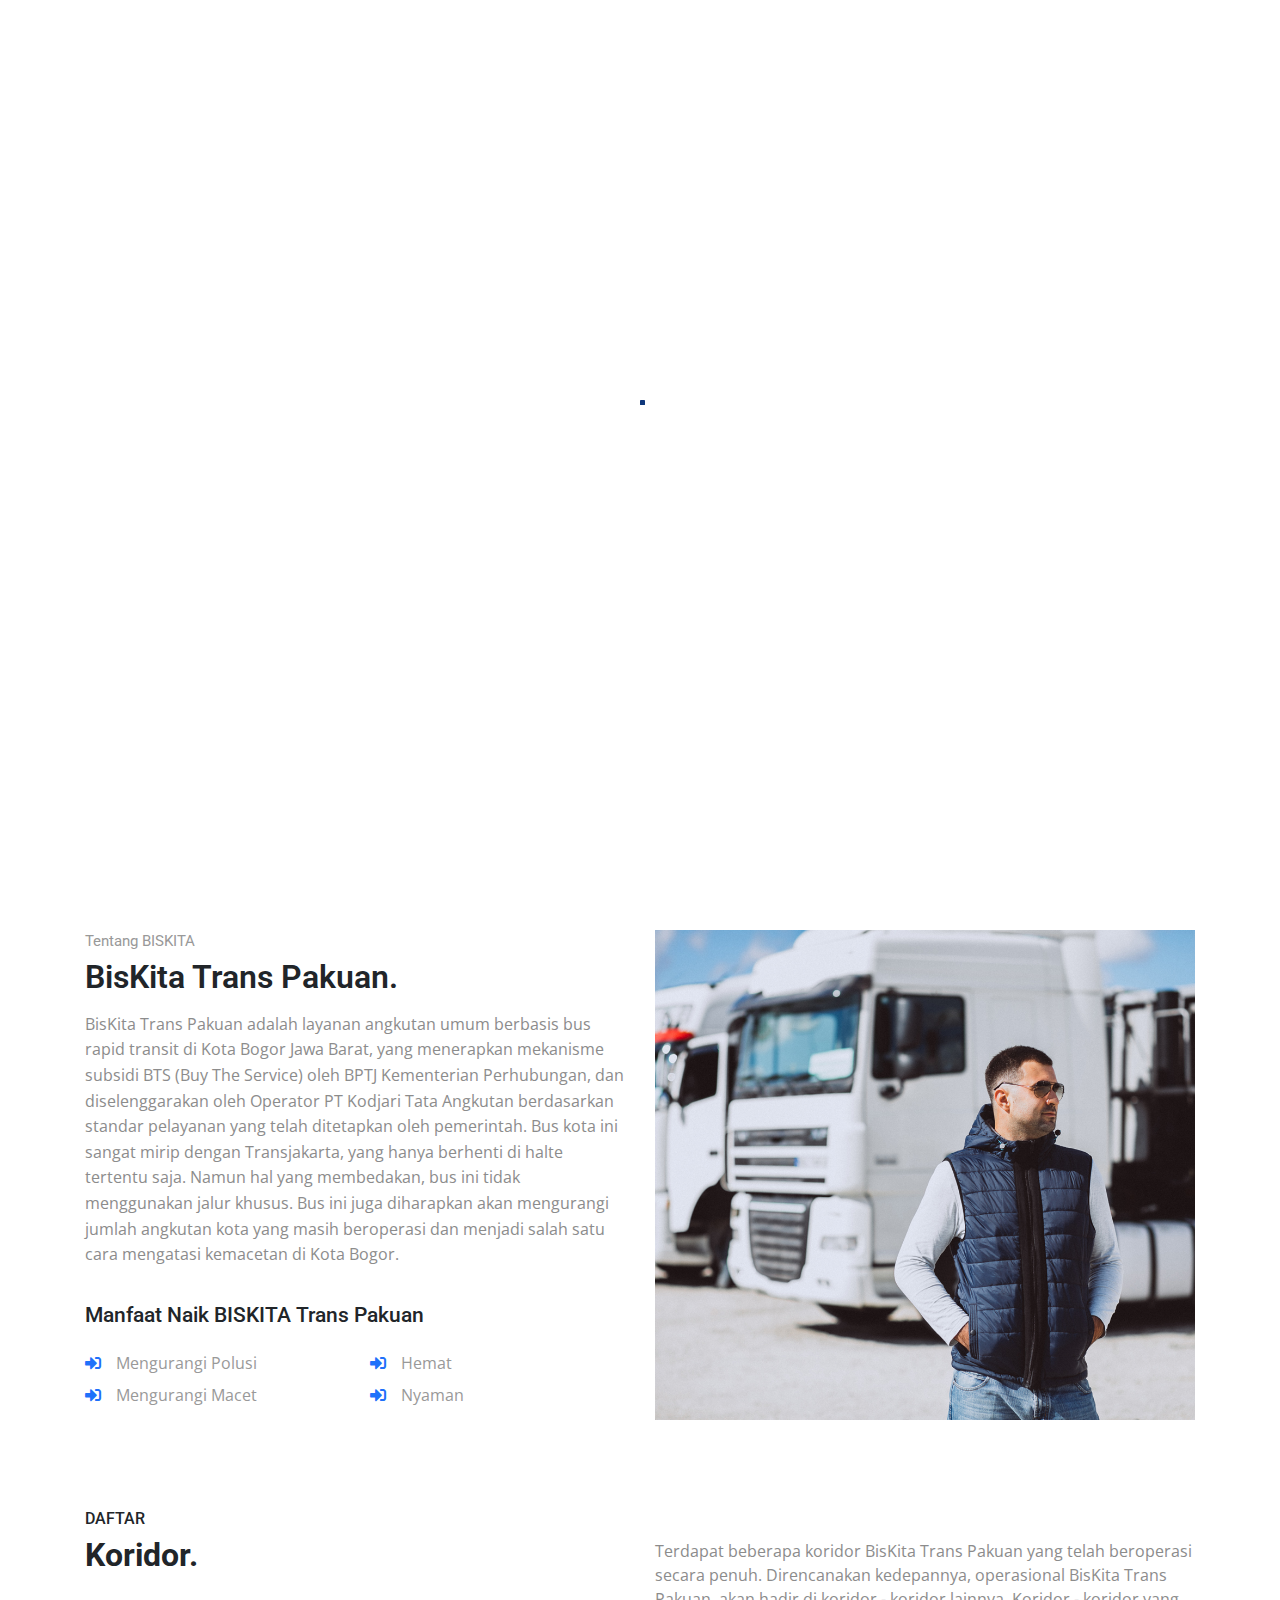
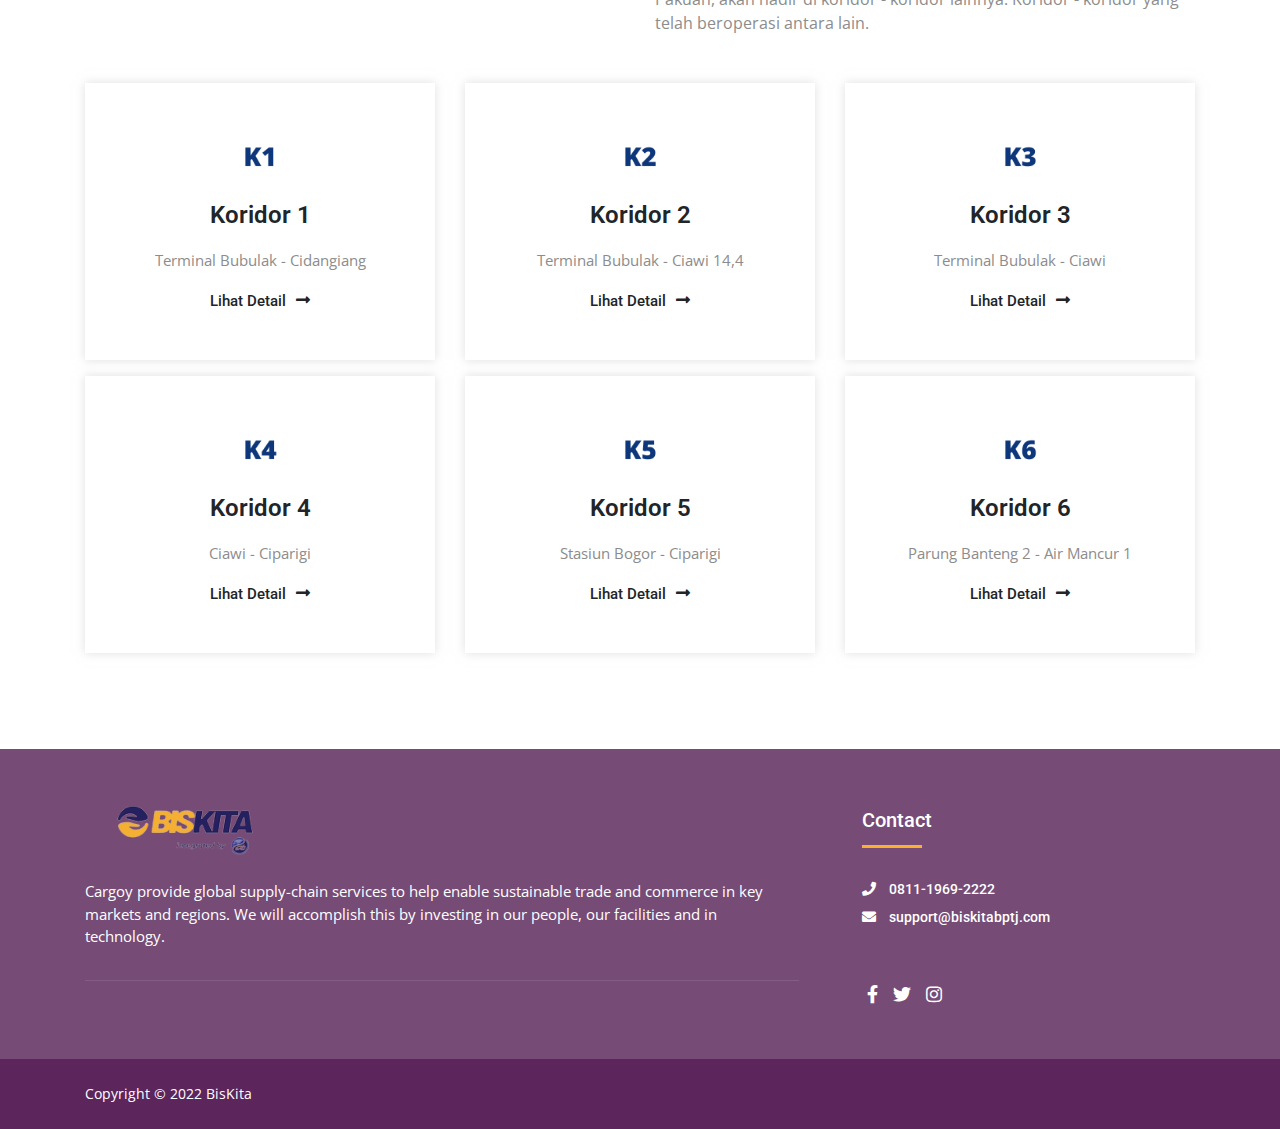
==== index.html @ c53c09b8 "biskita" ====
<!DOCTYPE html>
<html lang="en-US" class="no-js">
	<head>
		<meta charset="UTF-8">
        <meta name="viewport" content="width=device-width, initial-scale=1, maximum-scale=1">
		<meta http-equiv="X-UA-Compatible" content="IE=edge">

        <meta name="description" content="BisKita Trans Pakuan adalah layanan angkutan umum berbasis bus rapid transit di Kota Bogor Jawa Barat, yang menerapkan mekanisme subsidi BTS (Buy The Service) oleh BPTJ Kementerian Perhubungan, dan diselenggarakan oleh Operator PT Kodjari Tata Angkutan berdasarkan standar pelayanan yang telah ditetapkan oleh pemerintah. Bus kota ini sangat mirip dengan Transjakarta, yang hanya berhenti di halte tertentu saja. Namun hal yang membedakan, bus ini tidak menggunakan jalur khusus. Bus ini juga diharapkan akan mengurangi jumlah angkutan kota yang masih beroperasi dan menjadi salah satu cara mengatasi kemacetan di Kota Bogor." />
        <meta name="title" content="BisKita" />
        <meta name="keywords" content="bis, biskita, transpakuan, bus, koridor," />
        <meta name="search engine" content="bis, biskita, transpakuan, bus, koridor," />

        <meta name="author" content="Matthew Alexander Andriyanto" />
        
		<!-- TITLE -->
		<title>BisKita</title>
        
        <!-- FONT AWESOME ICONS LIBRARY -->
        <link rel="stylesheet" href="assets/fonts/css/all.min.css">  
        
        <!--  FAVICON  -->
        <link rel="shortcut icon" href="assets/images/favicon.ico">
        
        <!-- BOOTSTRAP FRAMEWORK STYLES -->
        <link rel="stylesheet" href="assets/css/bootstrap.min.css">
        
        <!-- MAIN CSS STYLE SHEET -->
        <link rel="stylesheet" href="assets/css/custom.css">
        <link rel="stylesheet" href="assets/css/stylesheet.css">
        
        <link rel="stylesheet" href="assets/css/navbar.css">
        <link rel='stylesheet' href='assets/css/slider.css'>
        <link rel="stylesheet" href="assets/css/responsive.css">
        <link rel="stylesheet" href="assets/css/slick.min.css"> 
        <link rel="stylesheet" href="assets/css/owl.carousel.min.css">
        <link rel='stylesheet' href="assets/css/flickity.min.css">
        <link rel="stylesheet" href="assets/css/magnific-popup.min.css">
        <link rel="stylesheet" href="assets/css/magnific.popup.css">

        <!-- MODERNIZR LIBRARY -->
        <script src="assets/js/modernizr-custom.js"></script>
            
	</head>
    
<body>

    <!-- PRELOADER START -->
    <div id="loader-wrapper">
        <div class="loader">
           <div class="ball"></div>
           <div class="ball"></div>
           <div class="ball"></div>
           <div class="ball"></div>
           <div class="ball"></div>
           <div class="ball"></div>
           <div class="ball"></div>
           <div class="ball"></div>
           <div class="ball"></div>
           <div class="ball"></div>
        </div> 
    </div>
    <!-- PRELOADER END -->
    
    <header>
        <!-- TOP HEADER START -->
        <div class="top-header-wrapper">
            <div class="container">
                <div class="row">
                    <div class="col-md-6">
                        <ul class="top-contact text-left">
                            <li class="mail"><a href="mailto:support@biskitabptj.com">support@biskitabptj.com</a></li>
                            <li class="phone"><span class="tel-no"><a href="tel:0811-1969-2222"> 0811-1969-2222</a></span></li>
                        </ul>
                    </div>
                    <div class="col-md-6 text-right">
                        <div class="top-social">
                            <ul class="social-list">
                                <li><a target="_blank" href="https://www.facebook.com/biskita.id"><i class="fab fa-facebook-f"></i></a></li>
                                <li><a target="_blank" href="https://twitter.com/biskita_id"><i class="fab fa-twitter"></i></a></li>
                                <li><a target="_blank" href="https://www.instagram.com/biskita.id/"><i class="fab fa-instagram"></i></a></li>
                            </ul>
                        </div>
                    </div>
                </div>
                <hr class="top-header-line">
            </div>
        </div>
        <!-- TOP HEADER END -->
        
        <!-- NAV START -->
        <nav class="navbar navbar-expand-lg navbar-dark">
            <div class="container p-0">
                <a href="#" class="navbar-brand"><img src="assets/images/logo.png" alt="BisKita"></a>

                <button type="button" class="navbar-toggler collapsed" data-toggle="collapse" data-target="#main-nav">
                    <span class="menu-icon-bar"></span>
                    <span class="menu-icon-bar"></span>
                    <span class="menu-icon-bar"></span>
                </button>

                <div id="main-nav" class="collapse navbar-collapse">
                    <ul class="navbar-nav ml-auto">
                        <li class="dropdown">
                            <a href="#" class="nav-item nav-link">HOME</a>
                        </li>
                        <li class="dropdown">
                            <a href="#koridor" class="nav-item nav-link">DAFTAR KORIDOR</a>
                        </li>
                    </ul>
                </div>
            </div>
        </nav>
        <!-- NAV END -->

        <!--SLIDER START-->
        <div class="home-slider">
            <!-- partial:index.partial.html -->
            <div class="hero-slider" data-carousel>
              <div class="carousel-cell" style="background-image:url(assets/images/slider1.png);">
                <div class="overlay"></div>
                <div class="container slider-caption">
                  <h5 class="subtitle">BisKita</h5>
                  <h2 class="title">Bus Inovatif</h2>
                </div>
              </div>
            <div class="carousel-cell" style="background-image:url(assets/images/slider1.png);">
                <div class="overlay"></div>
                <div class="container slider-caption">
                    <h5 class="subtitle">BisKita</h5>
                    <h2 class="title">Solusi Transportasi <br> Perkotaan</h2>
                </div>
              </div>
            <div class="carousel-cell" style="background-image:url(assets/images/slider1.png);">
                <div class="overlay"></div>
                <div class="container slider-caption">
                  <h5 class="subtitle">BisKita</h5>
                  <h2 class="title">Terintegrasi dan <br> Andal</h2>
                </div>
              </div>
            </div>
            <!-- partial -->
        </div>
        <!--SLIDER END-->
    </header>
    
    <!-- CONTENT START -->
    <section>
        <!-- HOME ABOUT START -->
        <div class="container mt-5 mb-6">
            <div class="row">
                <div class="col-lg-6">
                    <div class="home-about">
                        <h5>Tentang BISKITA</h5>
                        <h2>BisKita Trans Pakuan.</h2>
                        <p>BisKita Trans Pakuan adalah layanan angkutan umum berbasis bus rapid transit di Kota Bogor Jawa Barat, yang menerapkan mekanisme subsidi BTS (Buy The Service) oleh BPTJ Kementerian Perhubungan, dan diselenggarakan oleh Operator PT Kodjari Tata Angkutan berdasarkan standar pelayanan yang telah ditetapkan oleh pemerintah. Bus kota ini sangat mirip dengan Transjakarta, yang hanya berhenti di halte tertentu saja. Namun hal yang membedakan, bus ini tidak menggunakan jalur khusus. Bus ini juga diharapkan akan mengurangi jumlah angkutan kota yang masih beroperasi dan menjadi salah satu cara mengatasi kemacetan di Kota Bogor.</p>
                        <h4>Manfaat Naik BISKITA Trans Pakuan</h4>
                        <div class="row">
                            <div class="col-md-6">
                                <ul>
                                    <li>Mengurangi Polusi</li>
                                    <li>Mengurangi Macet</li>
                                </ul>
                            </div>
                            <div class="col-md-6 bottom-bullets">
                                <ul>
                                    <li>Hemat</li>
                                    <li>Nyaman</li>
                                </ul>
                            </div>
                        </div>
                    </div>
                </div>
                <div class="col-lg-6 space-break">
                    <figure class="home-about-pic">
                        <img src="assets/images/about.jpg" alt="">
                    </figure>
                </div>
            </div>
        </div>
        <!-- HOME ABOUT END -->
        
        <!-- HOME SERVICES START -->
        <div class="container mt-5 mb-5" id="koridor">
           <div class="row">
               <div class="col-lg-6">
                   <div class="title-layer-left">
                        <h5>Daftar</h5>
                        <h2><strong>Koridor.</strong></h2>
                   </div>
               </div>
               <div class="col-lg-6">
                   <div class="title-layer-right">
                        <p>Terdapat beberapa koridor BisKita Trans Pakuan yang telah beroperasi secara penuh. Direncanakan kedepannya, operasional BisKita Trans Pakuan, akan hadir di koridor - koridor lainnya. Koridor - koridor yang telah beroperasi antara lain.</p>
                   </div>
               </div>
               <div class="col-lg-4 mb-3">
                   <div class="f-box-shadow">
                       <figure class="fb-icon"><img src="assets/images/1.png" alt=""></figure>
                       <h4>Koridor 1</h4>
                       <p>Terminal Bubulak - Cidangiang</p>
                       <h5>Lihat Detail</h5>
                   </div>
               </div>
               <div class="col-lg-4 mb-3 center-break">
                   <div class="f-box-shadow">
                       <figure class="fb-icon"><img src="assets/images/2.png" alt=""></figure>
                       <h4>Koridor 2</h4>
                       <p>Terminal Bubulak - Ciawi 14,4</p>
                       <h5>Lihat Detail</h5>
                   </div>
               </div>
               <div class="col-lg-4 mb-3">
                   <div class="f-box-shadow">
                       <figure class="fb-icon"><img src="assets/images/3.png" alt=""></figure>
                       <h4>Koridor 3</h4>
                       <p>Terminal Bubulak - Ciawi</p>
                       <h5>Lihat Detail</h5>
                   </div>
               </div>
               <div class="col-lg-4 mb-3">
                    <div class="f-box-shadow">
                        <figure class="fb-icon"><img src="assets/images/4.png" alt=""></figure>
                        <h4>Koridor 4</h4>
                        <p>Ciawi - Ciparigi</p>
                        <h5>Lihat Detail</h5>
                    </div>
                </div>
                <div class="col-lg-4 mb-3 center-break">
                    <div class="f-box-shadow">
                        <figure class="fb-icon"><img src="assets/images/5.png" alt=""></figure>
                        <h4>Koridor 5</h4>
                        <p>Stasiun Bogor - Ciparigi</p>
                        <h5>Lihat Detail</h5>
                    </div>
                </div>
                <div class="col-lg-4 mb-3">
                    <div class="f-box-shadow">
                        <figure class="fb-icon"><img src="assets/images/6.png" alt=""></figure>
                        <h4>Koridor 6</h4>
                        <p>Parung Banteng 2 - Air Mancur 1</p>
                        <h5>Lihat Detail</h5>
                    </div>
                </div>
            </div>
        </div>
        <!-- HOME SERVICES END -->
        
    </section> 
    <!-- CONTENT END -->
    
    <!-- FOOTER START -->
    <footer style="background-color: #764b76;">
        <div class="main-footer">
            <div class="container">
                <div class="row">
                    <div class="col-lg-8">
                        <div class="layer-info">
                            <figure class="footer-logo">
                                <img src="assets/images/logo.png" alt="">
                            </figure>
                            <p>Cargoy provide global supply-chain services to help enable sustainable trade and commerce in key markets and regions. We will accomplish this by investing in our people, our facilities and in technology.</p>
                            <hr class="footer">
                        </div>
                    </div>
                    <div class="col-lg-4 footer-col">
                        <h5 class="layer-title">Contact<h5>
                        <ul class="layer-contact mt-3">
                            <li class="phone"><span class="tel-no"><a href="tel:0811-1969-2222"> 0811-1969-2222</a></span></li>
                            <li class="email"><a href="mailto:support@biskitabptj.com"> support@biskitabptj.com</a></li>
                        </ul>
                        <div class="social-footer mt-4">
                            <ul>
                                <li><a target="_blank" href="https://www.facebook.com/biskita.id"><i class="fab fa-facebook-f"></i></a></li>
                                <li><a target="_blank" href="https://twitter.com/biskita_id"><i class="fab fa-twitter"></i></a></li>
                                <li><a target="_blank" href="https://www.instagram.com/biskita.id/"><i class="fab fa-instagram"></i></a></li>
                            </ul>
                        </div>
                    </div>
                </div>
            </div>
        </div>
        <div class="bottom-footer" style="background-color: #5c255c;">
            <div class="container">                        
                <div class="row">
                    <div class="col-md-6">
                        <div class="copyright"><p>Copyright © 2022&nbsp;<a href="#">BisKita</a></p></div>
                    </div>
                    <div class="col-md-6">
                    </div>
                </div>
            </div>
        </div>
    </footer>
    <!-- FOOTER END -->
    
    <!--SCROLL TOP START-->
    <a href="#0" class="cd-top">Top</a>
    <!--SCROLL TOP START-->

    <!-- JAVASCRIPTS -->
    <script src='assets/js/jquery-3.4.1.min.js'></script>
    <script src='assets/js/plugins.js'></script>
    <script src='assets/js/bootstrap.min.js'></script>
    <script src='assets/js/main.js'></script>
    <script src='assets/js/flickity.pkgd.min.js'></script>
    <script src='assets/js/snap.svg.js'></script>
    <script src="assets/js/slider.js"></script>
    <script src='assets/js/nav-fixed-top.js'></script>
    <script src="assets/js/magnific-popup.min.js"></script>
    <script src="assets/js/magnific.popup.js"></script>
    <!-- JAVASCRIPTS END -->
    
    </body>
    
</html>
---- assets/css/custom.css ----
/*==================================================*/
/* [Table of contents] */
/*==================================================*/

/*	
    1. RESET
    2. TYPOGRAPHY
    3. SPACE AND ALIGMENT
    4. SECTIONS
    5. BUTTONS
    6. ICONS
    7. SCROLLING TOP
    8. PRELOADER 
    9. FILTER GALLERY
    10. MAGNIFIC POPUP
    11. YOUTUBE POPUP
    12. MODAL POPUP
    13. PULSE BUTTON EFFECTS
*/

/*====================================================
    1. RESET. 
  ====================================================*/

/* http://meyerweb.com/eric/tools/css/reset/ 
   v2.0 | 20110126
   License: none (public domain)
*/

html,
body,
div,
span,
applet,
object,
iframe,
blockquote,
pre,
a,
abbr,
acronym,
address,
big,
cite,
code,
del,
dfn,
em,
img,
ins,
kbd,
q,
s,
samp,
small,
strike,
strong,
sub,
sup,
tt,
var,
b,
u,
i,
center,
dl,
dt,
dd,
ol,
ul,
li,
fieldset,
form,
label,
legend,
table,
caption,
tbody,
tfoot,
thead,
tr,
th,
td,
article,
aside,
canvas,
details,
embed,
figure,
figcaption,
footer,
header,
hgroup,
menu,
nav,
output,
ruby,
section,
summary,
time,
mark,
audio,
video {
  margin: 0;
  padding: 0;
  border: 0;
  font-size: 100%;
  font: inherit;
}

/* HTML5 display-role reset for older browsers */
article,
aside,
details,
figcaption,
figure,
footer,
header,
hgroup,
menu,
nav,
section {
  display: block;
}

body {
  overflow-x: hidden;
  text-rendering: optimizeSpeed;
  background: #FFF;
}

html {
  font-size: 16px;
}

/*====================================================
    2. TYPOGRAPHY. 
  ====================================================*/
h1,
h2,
h3,
h4,
h5,
h6,
p,
ul,
ol {
  margin-top: 0;
  margin-bottom: 1rem;
  font-family: 'Roboto', sans-serif;
}

h1,
h2,
h3,
h4,
h5,
h6,
p {
  line-height: 1.5;
}

h1,
.h1 {
  font-size: 2.5rem;
}

h2,
.h2 {
  font-size: 2rem;
}

h3,
.h3 {
  font-size: 1.75rem;
}

h4,
.h4 {
  font-size: 1.5rem;
}

h5,
.h5 {
  font-size: 1.25rem;
}

h6,
.h6 {
  font-size: 1rem;
}

p {
  font-size: 16px;
  color: #8c8c8c;
  font-family: 'Open Sans', sans-serif;
}

a {
  color: #000;
  text-decoration: none;
  transition: 0.3s;
}

a:hover {
  color: #1F71FA;
  text-decoration: none;
}

/*====================================================
    3. SPACE AND ALIGMENT. 
  ====================================================*/
.mt-5,
.my-5 {
  margin-top: 5rem !important;
}

.mb-5,
.my-5 {
  margin-bottom: 5rem !important;
}

.mt-4,
.my-4 {
  margin-top: 3rem !important;
}

.mb-4,
.my-4 {
  margin-bottom: 3rem !important;
}

/*====================================================
    4. SECTIONS. 
  ====================================================*/
section {
  overflow-x: hidden;
  position: relative;
}

.pages-hero {
  background-image: url("http://placehold.it/1920x900");
  height: 500px;
  background-position: center;
  background-repeat: no-repeat;
  background-size: cover;
  position: relative;
}

.pages-hero:before {
  content: '';
  position: absolute;
  top: 0;
  right: 0;
  bottom: 0;
  left: 0;
  background-image: linear-gradient(to bottom right, #002642, #002642);
  opacity: 0.6;
}

.pages-title {
  position: absolute;
  bottom: 50px;
  color: #FFF;
}

.pages-title span {
  font-weight: 700;
  font-size: 2rem;
}

.pages-title h1 {
  font-size: 2.5rem;
  color: #FFF;
  font-weight: 600;
  margin-bottom: 5px;
}

.page-nav {
  width: 100%;
  z-index: 1;
}

.page-nav p {
  font-size: 13px;
  color: #FFF;
  margin-bottom: 0px;
}

.pages-title a {
  color: #fff;
  text-decoration: none;
  transition: 0.3s;
}

.pages-title a:hover {
  color: #B4E602;
  text-decoration: none;
}

.section-title {
  margin-bottom: 3rem;
}

.section-title h2 {
  text-align: center;
  color: #212529;
  font-weight: 600;
}

.section-title h2:after {
  background: #B4E602;
  content: '';
  display: block;
  height: 5px;
  margin: 15px auto;
  width: 80px;
}

.section-title p {
  text-align: center;
}

.side-title {
  width: 100%;
  margin-bottom: 1.5rem;
  border-left: solid 6px #FFA600;
}

.side-title h5 {
  color: #8C8C9E;
  margin-left: 20px;
  margin-bottom: 5px;
  line-height: 1;
}

.side-title h2 {
  margin-left: 20px;
  line-height: 1.2;
}

hr.separator {
  margin: 2rem auto 2rem;
  border-top: 1px solid rgba(221, 221, 221, 0.9);
}

/*====================================================
    5. BUTTONS.
  ====================================================*/
.btn {
  font-family: 'Roboto', sans-serif;
  display: inline-block;
  padding: 6px 18px;
  border-radius: 4px;
  font-size: 1rem;
}

.btn-tags {
  font-size: 13px;
  color: #0E377B;
  background-color: transparent;
  border-color: #0E377B;
  border-radius: 0px;
}

.btn-tags:hover {
  color: #fff;
  background-color: #0E377B;
  border-color: #0E377B;
}

.btn-tags:focus,
.btn-tags.focus {
  color: #fff;
  background-color: #0E377B;
  border-color: #0E377B;
  box-shadow: none;
}

.btn-tags.disabled,
.btn-tags:disabled {
  color: #fff;
  background-color: #0E377B;
  border-color: #0E377B;
}

.btn-contact {
  color: #FFF;
  transition: 0.9s;
  padding: 1rem 1.125rem;
  font-size: 1rem;
  background: #0E377B;
  border: solid 2px #0E377B;
  width: 100%;
  margin-top: 15px;
  font-weight: 600;
}

.btn-contact:hover {
  color: #fff;
  background-color: #0069d9;
  border-color: #0062cc;
}

.btn-contact:focus,
.btn-contact.focus {
  box-shadow: none;
}

.btn-contact.disabled,
.btn-contact:disabled {
  color: #fff;
  background-color: #0E377B;
  border-color: #0E377B;
  opacity: 1;
}

.btn-contact:not(:disabled):not(.disabled):active,
.btn-contact:not(:disabled):not(.disabled).active,
.show>.btn-contact.dropdown-toggle {
  color: #fff;
  background-color: #0E377B;
  border-color: #0E377B;
}

.btn-contact:not(:disabled):not(.disabled):active:focus,
.btn-contact:not(:disabled):not(.disabled).active:focus,
.show>.btn-contact.dropdown-toggle:focus {
  box-shadow: none;
}

.btn-quote {
  width: auto;
  padding: 0.5rem 1rem;
  font-size: 15px;
}

.cargoy-btn {
  background-color: #1F71FA;
  border: none;
  color: #ffffff;
  cursor: pointer;
  display: inline-block;
  font-family: 'Roboto', sans-serif;
  font-size: 0.90rem;
  line-height: 1em;
  outline: none;
  padding: 12px 25px;
  position: relative;
}

.cargoy-btn:before,
.cargoy-btn:after {
  border-color: transparent;
  -webkit-transition: all 0.25s;
  transition: all 0.25s;
  border-style: solid;
  border-width: 0;
  content: "";
  height: 24px;
  position: absolute;
  width: 24px;
}

.cargoy-btn:before {
  border-color: #1F71FA;
  border-left-width: 2px;
  border-top-width: 2px;
  left: -5px;
  top: -5px;
}

.cargoy-btn:after {
  border-bottom-width: 2px;
  border-color: #1F71FA;
  border-right-width: 2px;
  bottom: -5px;
  right: -5px;
}

.cargoy-btn:hover,
.cargoy-btn.hover {
  background-color: #1F71FA;
}

.cargoy-btn:hover:before,
.cargoy-btn.hover:before,
.cargoy-btn:hover:after,
.cargoy-btn.hover:after {
  height: 100%;
  width: 100%;
}

.cargoy-btn-white {
  background-color: #FFF;
  border: none;
  color: #0E377B;
  font-weight: 600;
  cursor: pointer;
  display: inline-block;
  font-family: 'Roboto', sans-serif;
  font-size: 0.90rem;
  line-height: 1em;
  outline: none;
  padding: 12px 25px;
  position: relative;
  text-transform: uppercase;
}

.cargoy-btn-white:before,
.cargoy-btn-white:after {
  border-color: transparent;
  -webkit-transition: all 0.25s;
  transition: all 0.25s;
  border-style: solid;
  border-width: 0;
  content: "";
  height: 24px;
  position: absolute;
  width: 24px;
}

.cargoy-btn-white:before {
  border-color: #FFF;
  border-left-width: 2px;
  border-top-width: 2px;
  left: -5px;
  top: -5px;
}

.cargoy-btn-white:after {
  border-bottom-width: 2px;
  border-color: #FFF;
  border-right-width: 2px;
  bottom: -5px;
  right: -5px;
}

.cargoy-btn-white:hover,
.cargoy-btn-white.hover {
  background-color: #FFF;
}

.cargoy-btn-white:hover:before,
.cargoy-btn-white.hover:before,
.cargoy-btn-white:hover:after,
.cargoy-btn-white.hover:after {
  height: 100%;
  width: 100%;
}

/*====================================================
    6. ICONS. 
  ====================================================*/
ul.social-network {
  list-style: none;
  justify-content: center;
}

ul.social-network li {
  display: inline-block;
  margin: 0px 5px;
}

li.circle-icon {
  width: 40px;
  height: 40px;
  border: solid 1px #000;
  border-radius: 50%;
  line-height: 45px;
  transition: 0.3s;
}

li.circle-icon:hover {
  background-color: #000;
  border: solid 1px #000;
}

li.circle-icon .fab {
  font-size: 25px;
}

/*====================================================
    7. SCROLLING TOP.
  ====================================================*/
@media only screen and (min-width: 1024px) {
  main p {
    font-size: 20px;
    font-size: 1.25rem;
  }
}

.cd-top {
  display: inline-block;
  height: 40px;
  width: 40px;
  position: fixed;
  bottom: 40px;
  right: 10px;
  overflow: hidden;
  text-indent: 100%;
  white-space: nowrap;
  background: #FAB12E url(../img/master/cd-top-arrow.svg) no-repeat center 50%;
  visibility: hidden;
  border-radius: 5px;
  z-index: 4;
}

.cd-top.cd-is-visible,
.cd-top.cd-fade-out,
.no-touch .cd-top:hover {
  -webkit-transition: opacity .3s 0s, visibility 0s 0s;
  -moz-transition: opacity .3s 0s, visibility 0s 0s;
  transition: opacity .3s 0s, visibility 0s 0s;
}

.cd-top.cd-is-visible {
  /* the button becomes visible */
  visibility: visible;
  opacity: 1;
}

.no-touch .cd-top:hover {
  background-color: #FAB12E;
}

@media only screen and (min-width: 768px) {
  .cd-top {
    right: 20px;
    bottom: 20px;
  }
}

@media only screen and (min-width: 1024px) {
  .cd-top {
    height: 60px;
    width: 60px;
    right: 30px;
    bottom: 30px;
  }
}

/*====================================================
    8. PRELOADER 
  ====================================================*/
#loader-wrapper {
  position: fixed;
  top: 0;
  left: 0;
  width: 100%;
  height: 100%;
  z-index: 1031;
  background-color: #FFF;
  z-index: 999999;
}

#loader-wrapper .loader {
  position: absolute;
  /*Setting position of element according to the next parent element with position anything other then default*/
  top: 50%;
  /*50% down on the parent element*/
  left: 50%;
  /*50% right on the parent element*/
  -webkit-transform: translate(-50%, -50%);
  transform: translate(-50%, -50%);
  /*50% of element width (50px) left, 50% of element height (50px) up*/
  width: 100px;
  /*Element is 100px wide*/
  height: 100px;
  /*Element is 100px tall*/
  animation: spin .6s linear infinite reverse;
  /*
      Animation is using the spin keyframes
      Animation is 0.8 seconds long
      Aniamtion tweening/easing is linear (no acceleration)
      The animation loops forever
      The animation goes the opposite way than defines
      */
}

#loader-wrapper .loader .ball {
  position: absolute;
  /*Same deal with centering the element like with .loader, but the parent of .ball is .loader*/
  top: 50%;
  left: 50%;
  -webkit-transform: translate(-50%, -50%);
  transform: translate(-50%, -50%);
  height: 100%;
  /*Height is 100% of the parent not 100% of the screen height (that's 100vh)*/
  -webkit-animation: spin 1s infinite ease-in-out;
  animation: spin 1s infinite ease-in-out;
  /*
      Animation is using the spin keyframes (in the way it is defines)
      Animation is 1 second long
      Animation loops forever
      Animation tweening/easing is ease-in-out, which has symetrical acceleration at the start as at the end
      */
  /*Here I am using the selector `:nth-child(n)` to select certain elements*/
}

#loader-wrapper .loader .ball:after {
  /*Pseudo-class, there is also :before*/
  position: absolute;
  /*Pseudoclasses for use as shapes need to be position absolute*/
  content: '';
  /*And content defined (Add some text into it)*/
  background-color: #0E377B;
  /*SCSS variable using the white from line 8*/
  width: 5px;
  /*Width 5 pixels*/
  height: 5px;
  /*Height 5 pixels*/
  border-radius: 100%;
  /*Corners will be rounded into an oval*/
  top: 0px;
  /*Put this element at the top of the parent*/
}

#loader-wrapper .loader .ball:nth-child(1) {
  /*The first .ball in the parent*/
  -webkit-animation-delay: -0s;
  animation-delay: -0s;
}

#loader-wrapper .loader .ball:nth-child(2) {
  -webkit-animation-delay: -0.1s;
  animation-delay: -0.1s;
  /*Start the animation 0.1s before*/
}

#loader-wrapper .loader .ball:nth-child(3) {
  -webkit-animation-delay: -0.2s;
  animation-delay: -0.2s;
  /*Start the animation 0.2s before*/
}

#loader-wrapper .loader .ball:nth-child(4) {
  -webkit-animation-delay: -0.3s;
  animation-delay: -0.3s;
}

#loader-wrapper .loader .ball:nth-child(5) {
  -webkit-animation-delay: -0.4s;
  animation-delay: -0.4s;
}

#loader-wrapper .loader .ball:nth-child(6) {
  -webkit-animation-delay: -0.5s;
  animation-delay: -0.5s;
}

#loader-wrapper .loader .ball:nth-child(7) {
  -webkit-animation-delay: -0.6s;
  animation-delay: -0.6s;
}

#loader-wrapper .loader .ball:nth-child(8) {
  -webkit-animation-delay: -0.7s;
  animation-delay: -0.7s;
}

#loader-wrapper .loader .ball:nth-child(9) {
  -webkit-animation-delay: -0.8s;
  animation-delay: -0.8s;
}

#loader-wrapper .loader .ball:nth-child(10) {
  -webkit-animation-delay: -0.9s;
  animation-delay: -0.9s;
  /*I am a fan of negative delays*/
}

@-webkit-keyframes spin {

  /*The keyframes for the animation `spin`*/
  0% {
    /*At 0% of the animation whatever elements have these keyframes set as an animation will have these properties*/
    -webkit-transform: translate(-50%, -50%) rotate(0deg);
    transform: translate(-50%, -50%) rotate(0deg);
  }

  /*The balls do not change colour because the animation is set to their parent and not themselves*/
  100% {
    -webkit-transform: translate(-50%, -50%) rotate(360deg);
    transform: translate(-50%, -50%) rotate(360deg);
  }
}

@keyframes spin {

  /*The keyframes for the animation `spin`*/
  0% {
    /*At 0% of the animation whatever elements have these keyframes set as an animation will have these properties*/
    -webkit-transform: translate(-50%, -50%) rotate(0deg);
    transform: translate(-50%, -50%) rotate(0deg);
  }

  /*The balls do not change colour because the animation is set to their parent and not themselves*/
  100% {
    -webkit-transform: translate(-50%, -50%) rotate(360deg);
    transform: translate(-50%, -50%) rotate(360deg);
  }
}

/*====================================================
    9. FILTER GALLERY.
  ====================================================*/
/** {-webkit-transform-origin:center!important;transform-origin:center!important;}*/

.filter-container {
  width: 100%;
  margin: 0 auto;
  text-align: right;
}

.filter {
  padding: 0;
  list-style: none;
}

.filter li {
  font-size: 15px;
  font-family: 'Poppins', sans-serif;
  display: inline-block;
  text-transform: uppercase;
  cursor: pointer;
  line-height: 2;
  padding: 0 10px;
  position: relative;
  color: #999999;
  font-weight: 500;
}

.filter li.active {
  color: #262626;
}

#kehl-grid {
  position: relative;
  text-align: center;
  margin: 0 auto;
  padding: 0;
  width: 100%;
  /* 	max-width:1920px; */
}

#kehl-grid:after {
  content: '';
  display: block;
  clear: both;
}

.grid-box {
  position: relative;
  float: left;
  display: inline-block;
  overflow: hidden;
  width: calc(100% / 3);
  margin: 0;
  padding: 5px;
  /* 	 box-sizing: border-box;
	-webkit-transform: translate3d(1px,0,0);
	transform: translate3d(1px,0,0); */
  clear: both;
}

#kehl-grid h3 {
  color: #262626;
  font-family: 'Open Sans', sans-serif;
  font-weight: 800;
  font-size: 15px;
  line-height: 25px;
  letter-spacing: 4px;
  text-transform: uppercase;
}

#kehl-grid p {
  color: #333;
  z-index: 4;
  font-size: 12px;
  letter-spacing: 3px;
  font-family: 'Playfair Display', serif;
  font-weight: 400;
}

/* clear fix */
.grid:after {
  content: '';
  display: block;
  clear: both;
}

/* ---- .grid-item ---- */

.grid-sizer,
.grid-box {
  width: 33.333%;
}

.grid-box {
  float: left;
}

.grid-box img {
  display: block;
  width: 100%;
}

.grid-box .image-mask {
  position: absolute;
  width: 100%;
  height: 100%;
  top: 0;
  left: 0;
  background: rgba(256, 256, 256, 0);
  z-index: 2;
  transition: all 300ms linear;
}

.grid-box:hover .image-mask {
  background: rgba(256, 256, 256, .8);
}

.grid-box h3 {
  position: absolute;
  width: 100%;
  bottom: 30%;
  left: 0;
  margin-bottom: -16px;
  line-height: 26px;
  text-align: center;
  z-index: 4;
  opacity: 0;
  transition: all 300ms linear;
}

.grid-box:hover h3 {
  bottom: 50%;
  opacity: 1;
}

.grid-box p {
  position: absolute;
  top: 15px;
  left: 25px;
  opacity: 0;
  font-style: italic;
  line-height: 18px;
  transition: all 300ms linear;
}

.grid-box:hover p {
  top: 60px;
  left: 25px;
  opacity: 0;
}

/*====================================================
    10. MAGNIFIC POPUP.
  ====================================================*/
.magnific-img {
  width: 100%;
  height: 100%;
}

.magnific-img img {
  width: 100%;
  height: 100%;
  border-radius: 0px;
}

.mfp-with-zoom .mfp-container,
.mfp-with-zoom.mfp-bg {
  opacity: 0;
  -webkit-backface-visibility: hidden;
  /* ideally, transition speed should match zoom duration */
  -webkit-transition: all 0.3s ease-out;
  -moz-transition: all 0.3s ease-out;
  -o-transition: all 0.3s ease-out;
  transition: all 0.3s ease-out;
}

.mfp-with-zoom.mfp-ready .mfp-container {
  opacity: 1;
}

.mfp-with-zoom.mfp-ready.mfp-bg {
  opacity: 0.8;
}

.mfp-with-zoom.mfp-removing .mfp-container,
.mfp-with-zoom.mfp-removing.mfp-bg {
  opacity: 0;
}

.mfp-arrow-left:before {
  border-right: none !important;
}

.mfp-arrow-right:before {
  border-left: none !important;
}

button.mfp-arrow,
.mfp-counter {
  opacity: 0 !important;
  transition: opacity 200ms ease-in, opacity 2000ms ease-out;
}

.mfp-container:hover button.mfp-arrow,
.mfp-container:hover .mfp-counter {
  opacity: 1 !important;
}

/* Magnific Popup CSS */
.mfp-bg {
  top: 0;
  left: 0;
  width: 100%;
  height: 100%;
  z-index: 1042;
  overflow: hidden;
  position: fixed;
  background: #0b0b0b;
  opacity: 0.9;
}

.mfp-wrap {
  top: 0;
  left: 0;
  width: 100%;
  height: 100%;
  z-index: 1043;
  position: fixed;
  outline: none !important;
  -webkit-backface-visibility: hidden;
}

.mfp-container {
  text-align: center;
  position: absolute;
  width: 100%;
  height: 100%;
  left: 0;
  top: 0;
  padding: 0 8px;
  box-sizing: border-box;
}

.mfp-container:before {
  content: '';
  display: inline-block;
  height: 100%;
  vertical-align: middle;
}

.mfp-align-top .mfp-container:before {
  display: none;
}

.mfp-content {
  position: relative;
  display: inline-block;
  vertical-align: middle;
  margin: 0 auto;
  text-align: left;
  z-index: 1045;
}

.mfp-inline-holder .mfp-content,
.mfp-ajax-holder .mfp-content {
  width: 100%;
  cursor: auto;
}

.mfp-ajax-cur {
  cursor: progress;
}

.mfp-zoom-out-cur,
.mfp-zoom-out-cur .mfp-image-holder .mfp-close {
  cursor: -moz-zoom-out;
  cursor: -webkit-zoom-out;
  cursor: zoom-out;
}

.mfp-zoom {
  cursor: pointer;
  cursor: -webkit-zoom-in;
  cursor: -moz-zoom-in;
  cursor: zoom-in;
}

.mfp-auto-cursor .mfp-content {
  cursor: auto;
}

.mfp-close,
.mfp-arrow,
.mfp-preloader,
.mfp-counter {
  -webkit-user-select: none;
  -moz-user-select: none;
  user-select: none;
}

.mfp-loading.mfp-figure {
  display: none;
}

.mfp-hide {
  display: none !important;
}

.mfp-preloader {
  color: #CCC;
  position: absolute;
  top: 50%;
  width: auto;
  text-align: center;
  margin-top: -0.8em;
  left: 8px;
  right: 8px;
  z-index: 1044;
}

.mfp-preloader a {
  color: #CCC;
}

.mfp-preloader a:hover {
  color: #FFF;
}

.mfp-s-ready .mfp-preloader {
  display: none;
}

.mfp-s-error .mfp-content {
  display: none;
}

button.mfp-close,
button.mfp-arrow {
  overflow: visible;
  cursor: pointer;
  background: transparent;
  border: 0;
  -webkit-appearance: none;
  display: block;
  outline: none;
  padding: 0;
  z-index: 1046;
  box-shadow: none;
  touch-action: manipulation;
}

button::-moz-focus-inner {
  padding: 0;
  border: 0;
}

.mfp-close {
  width: 44px;
  height: 44px;
  line-height: 44px;
  position: absolute;
  right: 0;
  top: 0;
  text-decoration: none;
  text-align: center;
  opacity: 0.65;
  padding: 0 0 18px 10px;
  color: #FFF;
  font-style: normal;
  font-size: 28px;
  font-family: 'Poppins', sans-serif;
}

.mfp-close:hover,
.mfp-close:focus {
  opacity: 1;
}

.mfp-close:active {
  top: 1px;
}

.mfp-close-btn-in .mfp-close {
  color: #333;
}

.mfp-image-holder .mfp-close,
.mfp-iframe-holder .mfp-close {
  color: #FFF;
  right: -6px;
  text-align: right;
  padding-right: 6px;
  width: 100%;
}

.mfp-counter {
  position: absolute;
  top: 0;
  right: 0;
  color: #CCC;
  font-size: 14px;
  line-height: 18px;
  white-space: nowrap;
  font-family: 'Poppins', sans-serif;
  font-weight: 500;
}

.mfp-arrow {
  position: absolute;
  opacity: 0.65;
  margin: 0;
  top: 50%;
  margin-top: -55px;
  padding: 0;
  width: 90px;
  height: 110px;
  -webkit-tap-highlight-color: transparent;
}

.mfp-arrow:active {
  margin-top: -54px;
}

.mfp-arrow:hover,
.mfp-arrow:focus {
  opacity: 1;
}

.mfp-arrow:before,
.mfp-arrow:after {
  content: '';
  display: block;
  width: 0;
  height: 0;
  position: absolute;
  left: 0;
  top: 0;
  margin-top: 35px;
  margin-left: 35px;
  border: medium inset transparent;
}

.mfp-arrow:after {
  border-top-width: 13px;
  border-bottom-width: 13px;
  top: 8px;
}

.mfp-arrow:before {
  border-top-width: 21px;
  border-bottom-width: 21px;
  opacity: 0.7;
}

.mfp-arrow-left {
  left: 0;
}

.mfp-arrow-left:after {
  border-right: 17px solid #FFF;
  margin-left: 31px;
}

.mfp-arrow-left:before {
  margin-left: 25px;
  border-right: 27px solid #3F3F3F;
}

.mfp-arrow-right {
  right: 0;
}

.mfp-arrow-right:after {
  border-left: 17px solid #FFF;
  margin-left: 39px;
}

.mfp-arrow-right:before {
  border-left: 27px solid #3F3F3F;
}

.mfp-iframe-holder {
  padding-top: 40px;
  padding-bottom: 40px;
}

.mfp-iframe-holder .mfp-content {
  line-height: 0;
  width: 100%;
  max-width: 900px;
}

.mfp-iframe-holder .mfp-close {
  top: -40px;
}

.mfp-iframe-scaler {
  width: 100%;
  height: 0;
  overflow: hidden;
  padding-top: 56.25%;
}

.mfp-iframe-scaler iframe {
  position: absolute;
  display: block;
  top: 0;
  left: 0;
  width: 100%;
  height: 100%;
  box-shadow: 0 0 8px rgba(0, 0, 0, 0.6);
  background: #000;
}

/* Main image in popup */
img.mfp-img {
  width: auto;
  max-width: 100%;
  height: auto;
  display: block;
  line-height: 0;
  box-sizing: border-box;
  padding: 40px 0 40px;
  margin: 0 auto;
}

/* The shadow behind the image */
.mfp-figure {
  line-height: 0;
}

.mfp-figure:after {
  content: '';
  position: absolute;
  left: 0;
  top: 40px;
  bottom: 40px;
  display: block;
  right: 0;
  width: auto;
  height: auto;
  z-index: -1;
  box-shadow: 0 0 8px rgba(0, 0, 0, 0.6);
  background: #444;
}

.mfp-figure small {
  color: #BDBDBD;
  display: block;
  font-size: 12px;
  line-height: 14px;
}

.mfp-figure figure {
  margin: 0;
}

.mfp-bottom-bar {
  margin-top: -36px;
  position: absolute;
  top: 100%;
  left: 0;
  width: 100%;
  cursor: auto;
}

.mfp-title {
  text-align: left;
  line-height: 18px;
  color: #F3F3F3;
  word-wrap: break-word;
  padding-right: 36px;
}

.mfp-image-holder .mfp-content {
  max-width: 100%;
}

.mfp-gallery .mfp-image-holder .mfp-figure {
  cursor: pointer;
}

@media screen and (max-width: 800px) and (orientation: landscape),
screen and (max-height: 300px) {

  /**
       * Remove all paddings around the image on small screen
       */
  .mfp-img-mobile .mfp-image-holder {
    padding-left: 0;
    padding-right: 0;
  }

  .mfp-img-mobile img.mfp-img {
    padding: 0;
  }

  .mfp-img-mobile .mfp-figure:after {
    top: 0;
    bottom: 0;
  }

  .mfp-img-mobile .mfp-figure small {
    display: inline;
    margin-left: 5px;
  }

  .mfp-img-mobile .mfp-bottom-bar {
    background: rgba(0, 0, 0, 0.6);
    bottom: 0;
    margin: 0;
    top: auto;
    padding: 3px 5px;
    position: fixed;
    box-sizing: border-box;
  }

  .mfp-img-mobile .mfp-bottom-bar:empty {
    padding: 0;
  }

  .mfp-img-mobile .mfp-counter {
    right: 5px;
    top: 3px;
  }

  .mfp-img-mobile .mfp-close {
    top: 0;
    right: 0;
    width: 35px;
    height: 35px;
    line-height: 35px;
    background: rgba(0, 0, 0, 0.6);
    position: fixed;
    text-align: center;
    padding: 0;
  }
}

@media all and (max-width: 900px) {
  .mfp-arrow {
    -webkit-transform: scale(0.75);
    transform: scale(0.75);
  }

  .mfp-arrow-left {
    -webkit-transform-origin: 0;
    transform-origin: 0;
  }

  .mfp-arrow-right {
    -webkit-transform-origin: 100%;
    transform-origin: 100%;
  }

  .mfp-container {
    padding-left: 6px;
    padding-right: 6px;
  }
}

.magnific-img .image-popup-vertical-fit img a:link {
  text-decoration: none;
  border: solid 2px #000;
}

.magnific-img .image-popup-vertical-fit img a:visited {
  text-decoration: none;
  border: solid 2px #000;
}

.magnific-img .image-popup-vertical-fit img a:hover {
  text-decoration: none;
  border: solid 2px #000;
}

.magnific-img .image-popup-vertical-fit img a:active {
  text-decoration: none;
  color: #000;
  border: solid 2px #000;
}

.mfp-figure button.mfp-close {
  cursor: pointer;
}

.popup-gallery a {
  cursor: -webkit-zoom-in;
  cursor: -moz-zoom-in;
  cursor: zoom-in;
}

.mfp-figure figure {
  cursor: -webkit-zoom-out;
  cursor: -moz-zoom-out;
  cursor: zoom-out;
}

/*====================================================
    11. YOUTUBE POPUP.
  ====================================================*/
.popup-youtube .video-image {
  position: relative;
  display: inline-block;
}

.popup-youtube .video-image img {
  width: 100%
}

.popup-youtube .video-image:before {
  content: "";
  position: absolute;
  width: 100%;
  height: 100%;
  z-index: 10;
  background: transparent url(../img/master/play-button.png) center center no-repeat;
}

.popup-youtube .video-image img a:link {
  text-decoration: none;
  color: #FFF;
}

.popup-youtube .video-image img a:visited {
  text-decoration: none;
  color: #FFF;
}

.popup-youtube .video-image img a:hover {
  text-decoration: none;
  color: #FFF;
}

.popup-youtube .video-image img a:active {
  text-decoration: none;
  color: #FFF;
}

/*====================================================
    12. MODAL POPUP.
  ====================================================*/
.modal-box {
  text-align: center;
}

.modal-box p {
  margin: 15px 0px 15px 0px;
}

.modal-sm .modal-content {
  background: #FFF;
  border: 1px solid #ddd;
  border: 1px solid rgba(0, 0, 0, .2);
  -webkit-box-shadow: 0 3px 9px rgba(0, 0, 0, .5);
  box-shadow: 0 3px 9px rgba(0, 0, 0, .5);
  padding: 10px 20px 10px 20px;
}

.close {
  color: #000;
}

@media (min-width: 992px) {
  .modal-md {
    width: 600px;
  }
}

/*====================================================
    13. PULSE BUTTON EFFECTS.
  ====================================================*/
.pulse-button {
  width: 60px;
  height: 60px;
  border: none;
  box-shadow: 0 0 0 0 rgba(255, 166, 0, 0.7);
  border-radius: 50%;
  cursor: pointer;
  -webkit-animation: pulse 1.25s infinite cubic-bezier(0.66, 0, 0, 1);
  -moz-animation: pulse 1.25s infinite cubic-bezier(0.66, 0, 0, 1);
  -ms-animation: pulse 1.25s infinite cubic-bezier(0.66, 0, 0, 1);
  animation: pulse 1.25s infinite cubic-bezier(0.66, 0, 0, 1);
  background: transparent url(../img/master/play-arrow.png) center center no-repeat;
  background-color: #FFA600;
  position: absolute;
  margin: auto;
  top: 0;
  right: 0;
  bottom: 0;
  left: 0;
}

.pulse-button:hover {
  -webkit-animation: none;
  -moz-animation: none;
  -ms-animation: none;
  animation: none;
}

@-webkit-keyframes pulse {
  to {
    box-shadow: 0 0 0 45px rgba(232, 76, 61, 0);
  }
}

@-moz-keyframes pulse {
  to {
    box-shadow: 0 0 0 45px rgba(232, 76, 61, 0);
  }
}

@-ms-keyframes pulse {
  to {
    box-shadow: 0 0 0 45px rgba(232, 76, 61, 0);
  }
}

@keyframes pulse {
  to {
    box-shadow: 0 0 0 45px rgba(232, 76, 61, 0);
  }
}


.organic-pulsing-video .popup-youtube .video-image:before {
  content: "";
  position: absolute;
  width: 100%;
  height: 100%;
  z-index: 10;
  background: none;
}

.youtube-popup {
  position: relative;
}

.video-image img {
  width: 100%
}
---- assets/css/stylesheet.css ----
@import url('https://fonts.googleapis.com/css2?family=Roboto:ital,wght@0,400;0,500;0,700;1,300;1,400;1,500;1,700&display=swap');
@import url('https://fonts.googleapis.com/css2?family=Open+Sans:ital,wght@0,400;0,600;0,700;1,400;1,600&display=swap');
@import url('https://fonts.googleapis.com/css?family=Sanchez:400italic,400');
@import url('normalize.css');


/*====================================================
  * Template:   Cargoy
  * Version:    1.0
  * Author:     QuickDev
  * Create :    July 18th 2020
====================================================*/

/*==================================================*/
/* [Table of contents] */
/*==================================================*/


/*	
        1. HEADER
        2. SLIDER
        3. FOOTER
        4. TESTIMONIALS
        5. CALL TO ACTION
        6. WIDE SECTION INFO
        7. WIDE SECTION SERVICES MAP
        8. SERVICES BOX
        9. WIDE SECTION COUNTER
        10. OUR TEAM
        11. LATEST NEWS
        12. ABOUT US
        13. ABOUT US ALT
        14. GALLERY POPUP
        15. PRICING TABLE
        16. CONTACT US
        17. CONTACT US ALT 2
        18. CONTACT US ALT 3
        19. BLOG GRID
        20. BLOG SIDEBAR
        21. BLOG SINGLE
        22. CLIENTS CAROUSEL 
        23. QUOTE REQUEST
        24. CAREERS
        25. 404 ERROR PAGE
        26. FAQ PAGE
        27. AIR FREIGHT
        28. GROUND FREIGHT
        29. RAILWAY FREIGHT
        30. HOME PAGE #1
        31. HOME PAGE #2
        32. HOME PAGE #3 
    */

/*====================================================
    1. HEADER. 
  ====================================================*/
.top-header-wrapper {
    position: absolute;
    left: 0;
    top: 0;
    padding: 0;
    width: 100%;
    transition: background 0.6s ease-in;
    z-index: 2;
    padding: 15px;
    color: #FFF !important;
    font-family: 'Roboto', sans-serif;
    padding: 12px 0px;
}

.top-header-wrapper .top-contact {
    list-style: none;
    padding-top: 10px;
}

.top-header-wrapper .top-contact li.mail,
li.phone {
    display: inline-block;
    margin-right: 10px;
    color: #FFF !important;
}

ul.top-contact li {
    font-size: 14px;
    margin-bottom: 0px;
    font-family: 'Open Sans', sans-serif;
}

ul.top-contact li a {
    color: #FFF;
    text-decoration: none;
    transition: 0.3s;
}

ul.top-contact li a:hover {
    color: #B4E602;
    text-decoration: none;
}

li.mail::before {
    font-family: "Font Awesome 5 Free";
    font-weight: 900;
    content: "\f0e0";
    margin-right: 7px;
}

li.phone::before {
    font-family: "Font Awesome 5 Free";
    font-weight: 900;
    content: "\f879";
    margin-right: 7px;
}

hr.top-header-line {
    margin: 0px auto 5px;
    border-top: 1px solid rgba(255, 255, 255, 0.2);
}

.home-header {
    position: relative;
    height: 850px;
    ;
    background: transparent;
    background-attachment: fixed;
    background-position: center center;
    background-repeat: no-repear;
    background-size: cover;
    z-index: 1;
}

.header-overlay::after {
    content: '';
    position: absolute;
    bottom: 0;
    left: 0;
    right: 0;
    top: 0;
    background-color: rgba(0, 0, 0, 0.2);
}

.top-social ul.social-list {
    list-style: none;
    color: #FFF !important;
}

.top-social ul.social-list li {
    display: inline-block;
    margin: 0px 5px;
}

.top-social ul.social-list li {
    display: inline-block;
    margin: 0px 5px;
}

.top-social ul.social-list li a {
    color: #FFF;
}

.top-social ul.social-list li a:hover {
    color: #B4E602;
    text-decoration: none;
}

.top-social ul.social-list li .fab {
    font-size: 14px;
}

.top-social ul.social-list li .fab {
    font-size: 14px;
}

.quote-btn {
    color: #fff;
    background-color: #1F71FA;
    border-color: #1F71FA;
    border: 1px solid transparent;
    padding: 0.30rem 0.75rem;
    font-size: 13px;
    ;
    line-height: 1.5;
    border-radius: 0.25rem;
    margin-left: 15px;
    font-family: 'Roboto', sans-serif;
    transition: 0.3s;
}

.quote-btn:hover {
    color: #0E377B !important;
    background-color: #B4E602;
    border-color: #B4E602;
}

.quote-btn:focus,
.quote-btn.focus {
    color: #0E377B;
    background-color: #B4E602;
    border-color: none;
    box-shadow: none;
}

.quote-btn::before {
    font-family: "Font Awesome 5 Free";
    font-weight: 900;
    content: "\f1ec";
    margin-right: 7px;
}

/*====================================================
    2. SLIDER.
  ====================================================*/
.home-slider {
    width: 100%;
    height: 850px;
    position: relative;
    z-index: 1;
    background: #000;
}

.overlay {
    position: absolute;
    width: 100%;
    height: 100%;
    top: 0;
    bottom: 0;
    left: 0;
    right: 0;
    background: -webkit-gradient(linear, left top, left bottom, from(rgba(14, 29, 51, 0.6)), to(rgba(14, 29, 51, 0.2)));
    background: linear-gradient(to bottom, rgba(14, 29, 51, 0.4), rgba(14, 29, 51, 0.2));
}

.hero-slider {
    width: 100%;
    height: 850px;
    overflow: hidden;
}

.hero-slider .carousel-cell {
    width: 100%;
    height: 100%;
    background-repeat: no-repeat;
    background-size: cover;
    background-position: center;
}

.hero-slider .carousel-cell .slider-caption {
    position: relative;
    top: 50%;
    -webkit-transform: translateY(-50%);
    transform: translateY(-50%);
    color: white;
    text-align: left;
}

.hero-slider .carousel-cell .slider-caption .subtitle {
    font-size: 1rem;
    line-height: 1.2em;
    font-weight: 500;
    letter-spacing: 2px;
    color: rgba(255, 255, 255, 0.7);
    margin-bottom: 5px;
}

.hero-slider .carousel-cell .slider-caption .title {
    font-size: 2.8rem;
    line-height: 1.2em;
    text-transform: uppercase;
    letter-spacing: 2px;
    margin-bottom: 40px;
    color: #FFF;
}

.hero-slider .carousel-cell .slider-caption .btn {
    border: 1px solid #fff;
    padding: 10px 25px;
    text-transform: uppercase;
    font-size: 1rem;
    letter-spacing: 3px;
    color: #fff;
    text-decoration: none;
    -webkit-transition: all .2s ease;
    transition: all .2s ease;
    border-radius: 0;
}

.hero-slider .carousel-cell .slider-caption .btn:hover {
    background: #fff;
    color: #000;
}

.hero-slider .flickity-prev-next-button {
    width: 80px;
    height: 80px;
    background: transparent;
}

.hero-slider .flickity-prev-next-button:hover {
    background: transparent;
}

.hero-slider .flickity-prev-next-button .arrow {
    fill: white;
}

.hero-slider .flickity-page-dots {
    bottom: 30px;
}

.hero-slider .flickity-page-dots .dot {
    width: 30px;
    height: 4px;
    opacity: 1;
    background: rgba(255, 255, 255, 0.5);
    border: 0 solid white;
    border-radius: 0;
}

.hero-slider .flickity-page-dots .dot.is-selected {
    background: #FAB12E;
    border: 0 solid #FAB12E;
}

.dot-hide .flickity-page-dots .dot{
    display: none;
}

/*====================================================
    3. FOOTER. 
  ====================================================*/
footer {
    background-color: #0a295c;
    height: 100%;
    position: relative;
    padding: 3.5rem 0px 6.5rem;
}

footer a {
    color: #FFF;
    text-decoration: none;
    transition: 0.3s;
}

footer a:hover {
    color: #B4E602;
    text-decoration: none;
}

.main-footer {
    height: 100%;
}

.layer-info {
    padding-right: 1rem;
}

.footer-logo {
    width: 200px;
    margin-bottom: 1.5rem;
}

.footer-logo img {
    width: 100%;
}

.main-footer p {
    color: #FFF;
    font-size: 15px;
}

hr.footer {
    margin: 2rem auto 2rem;
    border-top: 1px solid rgba(255, 255, 255, 0.1);
}

.layer-contact li {
    list-style: none;
    line-height: 2;
    color: #FFF;
    font-size: 14px;
}

.layer-contact li.phone::before {
    font-family: "Font Awesome 5 Free";
    font-weight: 900;
    content: "\f095";
    margin-right: 10px;
}

.layer-contact li.email::before {
    font-family: "Font Awesome 5 Free";
    font-weight: 900;
    content: "\f0e0";
    margin-right: 10px;
}

.layer-contact li.address::before {
    font-family: "Font Awesome 5 Free";
    font-weight: 900;
    content: "\f3c5";
    margin-right: 10px;
}

.social-footer ul li {
    list-style: none;
    display: inline-block;
    margin: 0px 5px;
    font-size: 18px;
}

.footer-col {
    padding: 0rem 2rem;
}

h5.layer-title {
    color: #FFF;
    margin-bottom: 1.5rem;
    clear: both;
}

h5.layer-title:after {
    background: #FAB12E;
    content: '';
    display: block;
    height: 3px;
    margin: 10px 0px;
    width: 60px;
}

.layer-services ul li {
    list-style: none;
    line-height: 2.5;
    font-size: 14px;
}

.layer-services ul li::before {
    font-family: "Font Awesome 5 Free";
    font-weight: 900;
    content: "\f111";
    margin-right: 10px;
    color: #B4E602;
}

.layer-services .left-side {
    float: left;
}

.layer-services .right-side {
    float: right;
}

p.subscribe {
    font-size: 14px;
}

.newsletter form {
    display: flex;
    align-items: center;
}

.newsletter {
    max-width: 320px;
}

.newsletter .input {
    width: 70%;
    height: 38px;
    background: #F7FAFA;
    border: none;
    font-family: inherit;
    color: #737373;
    letter-spacing: 1px;
    text-indent: 5%;
    font-size: 12px;
    font-family: 'Open Sans', sans-serif;
}

.newsletter .button {
    width: 30%;
    height: 38px;
    background-color: #B4E602;
    border: none;
    border-radius: 0 5px 5px 0;
    font-family: inherit;
    font-weight: 500;
    color: inherit;
    letter-spacing: 1px;
    cursor: pointer;
    color: #0E377B;
    font-size: 12px;
    font-family: 'Open Sans', sans-serif;
}

.news-layer {
    padding-left: 1rem;
}

.news-layer .media .mr-3 {
    width: 80px;
}

.news-layer .media .mr-3 img {
    width: 100%;
}

h6.mt-0 {
    color: #FFF;
    font-size: 15px;
    line-height: 21px;
    font-weight: 600;
}

.media-body p {
    font-size: 13px;
    margin-top: -10px;
}

hr.media {
    margin: 1rem auto 1.5rem;
    border-top: 1px solid rgba(255, 255, 255, 0.1);
}

.bottom-footer {
    background-color: #081f45;
    width: 100%;
    position: absolute;
    bottom: 0;
    line-height: 70px;
}

.copyright p {
    color: #FFF;
    line-height: 70px;
    margin-bottom: 0px;
    font-size: 14px;
}

ul.footer-nav {
    text-align: right;
}

ul.footer-nav {
    margin-bottom: 0px;
    line-height: 70px;
}

ul.footer-nav li {
    list-style: none;
    display: inline-block;
    margin-left: 10px;
    font-size: 14px;
    margin-bottom: 0px;
}

.center-nav-item {
    border-left: solid 1px #FFF;
    border-right: solid 1px #FFF;
    line-height: 15px;
    padding: 0px 10px;
}

/*====================================================
    4. TESTIMONIALS. 
  ====================================================*/
.wrapper-testimonials-parallax {
    background-image: url("http://placehold.it/1920x1080");
    height: 100%;
    background-position: center;
    background-repeat: no-repeat;
    background-size: cover;
    position: relative;
    padding: 5% 0% 4%;
}

.wrapper-testimonials-parallax:before {
    content: '';
    position: absolute;
    top: 0;
    right: 0;
    bottom: 0;
    left: 0;
    background-image: linear-gradient(to bottom right, #000, #000);
    opacity: 0.7;
}

.tp-content {
    text-align: right;
    z-index: 1;
    color: #FFF !important;
    padding-top: 1rem;
}

.tp-content h2 {
    font-weight: 400;
    line-height: 1.3;
}

.tp-content h2 strong {
    font-weight: 600;
    text-transform: uppercase;
}

.tp-content h5 {
    font-size: 14px;
    margin-bottom: 0px;
}

.testimonials-carousel .slide {
    margin: 10px;
}

.tp-box-content {
    height: 100%;
    box-shadow: 0 0 10px rgba(0, 0, 0, 0.6);
    -moz-box-shadow: 0 0 10px rgba(0, 0, 0, 0.6);
    -webkit-box-shadow: 0 0 10px rgba(0, 0, 0, 0.6);
    -o-box-shadow: 0 0 10px rgba(0, 0, 0, 0.6);
    background: rgba(8, 66, 116, 0.5);
    color: #FFF !important;
    padding: 2rem 1.3rem;
    clear: both;
    cursor: pointer;
}

.inner-content {
    z-index: 2;
    position: relative;
}

.inner-content p {
    color: #FFF !important;
}

.tp-box-content .media {
    position: relative;
    z-index: 2;
}

.tp-box-content .media .fas {
    font-size: 2.5rem;
    margin-right: 15px;
    opacity: 0.5;
}

.about-author {
    text-align: right;
    clear: both;
    margin: 1rem 0rem 1rem;
}

.author-info {
    display: inline-block;
    margin-right: 10px;
    padding-top: 1rem;
}

.author-info h6 {
    text-transform: uppercase;
    margin-bottom: 0px;
}

.author-info p {
    margin-bottom: 0px;
    font-size: 14px;
}

.author-avatar {
    width: 70px;
    float: right;
}

.author-avatar img {
    width: 100%;
    border-radius: 50%;
}

.counter-box {
    color: #FFF !important;
    text-align: center;
}

.counter-box .counter {
    font-size: 3rem;
    font-family: 'Roboto', sans-serif;
}

.counter-border-right {
    border-right: solid 1px rgba(255, 255, 255, 0.5);
}

.counter-box p {
    margin-bottom: 0px;
    color: #FFF;
}

/*====================================================
    5. CALL TO ACTION. 
  ====================================================*/
.call-to-action-wrapper {
    background: #000;
    color: #FFF !important;
    padding: 3rem;
}

.cta-btn {
    text-align: right;
    padding: 1rem 0rem;
}

.btn-call {
    color: #0069d9;
    background-color: #FFF;
    border-color: #FFF;
    padding: 0.45rem 2rem;
    font-size: 1rem;
}

.btn-call:hover {
    color: #fff;
    background-color: #0069d9;
    border-color: #0062cc;
}

.btn-call:focus,
.btn-call.focus {
    color: #fff;
    background-color: #0069d9;
    border-color: #0062cc;
    box-shadow: 0 0 0 0.2rem rgba(38, 143, 255, 0.5);
}

.cta-content h3 {
    font-weight: 400;
    margin-bottom: 0px;
}

.cta-content h3 strong {
    margin-bottom: 0px;
}

/*====================================================
    6. WIDE SECTION INFO. 
  ====================================================*/
.ws-parallax-layer {
    background-image: url("http://placehold.it/1500x1000");
    height: 600px;
    background-position: center;
    background-repeat: no-repeat;
    background-size: cover;
    position: relative;
}

.ws-parallax-layer:before {
    content: '';
    position: absolute;
    top: 0;
    right: 0;
    bottom: 0;
    left: 0;
    background-image: linear-gradient(to bottom right, #000, #000);
    opacity: 0.8;
}

.ws-parallax-layer-right {
    background-image: url("http://placehold.it/1500x1000");
    height: 600px;
    background-position: center;
    background-repeat: no-repeat;
    background-size: cover;
    position: relative;
}

.ws-parallax-layer-right:before {
    content: '';
    position: absolute;
    top: 0;
    right: 0;
    bottom: 0;
    left: 0;
    background-image: linear-gradient(to bottom right, blue, blue);
    opacity: 0.5;
    width: 350px;
}

.ws-content-left {
    position: relative;
    z-index: 1;
    padding: 14% 10%;
}

.ws-content-left h5 {
    color: #B4E602;
    margin-bottom: 0px;
}

.ws-content-left h2 {
    color: #FFF;
}

.ws-content-left p {
    color: #FFF;
}

.ws-box {
    margin-top: 2rem;
    clear: both;
}

.ws-box-content {
    display: inline-block;
    margin-right: 3rem;
}

.ws-box-content .counter {
    color: #B4E602;
    margin-bottom: 0px;
    font-size: 1.75rem;
    font-family: 'Roboto', sans-serif;
    font-weight: 600;
}

.ws-box-content p {
    color: #FFF;
}

.ws-box-icon {
    width: 60px;
    margin-bottom: 5px;
}

.ws-box-icon img {
    width: 100%;
}

.ws-content-right {
    color: #FFF !important;
    position: relative;
    z-index: 1;
    height: 600px;
}

.ws-top-content {
    position: absolute;
    top: 4rem;
    left: 1rem;
}

.ws-top-content h3 {
    font-weight: 400;
}

.ws-bottom-content {
    position: absolute;
    bottom: 10%;
    left: 1rem;
    z-index: 1;
}

/*====================================================
    7. WIDE SECTION SERVICES MAP. 
  ====================================================*/
.ws-services {
    overflow: hidden;
}

.ws-right-layer {
    background-image: url("../img/images/world-map.png");
    height: 700px;
    margin-top: 60px;
    background-position: center;
    background-repeat: no-repeat;
    background-size: cover;
    position: relative;
}

.ws-right-layer:before {
    content: '';
    position: absolute;
    top: 0;
    right: 0;
    bottom: 0;
    left: 0;
    background-image: linear-gradient(to bottom right, #000099, #000099);
    opacity: 0.85;
}

.ws-left-layer {
    background-image: url("http://placehold.it/1920x1080");
    width: 100%;
    height: 700px;
    background-position: center;
    background-repeat: no-repeat;
    background-size: cover;
    position: relative;
}

.inner-ws-right {
    width: 50%;
    margin: 0;
    position: absolute;
    top: 50%;
    left: 5%;
    -ms-transform: translateY(-50%);
    transform: translateY(-50%);
}

.inner-ws-right .side-title {
    width: 100%;
    margin-bottom: 1.5rem;
    border-left: solid 6px #FFA600;
}

.inner-ws-right .side-title h6 {
    color: #FFF;
    margin-left: 20px;
    margin-bottom: 5px;
    line-height: 1;
    text-transform: uppercase;
}

.inner-ws-right .side-title h2 {
    margin-left: 20px;
    line-height: 1.2;
    color: #FFF;
    font-size: 2.5rem;
}

.inner-ws-right p {
    color: #FFF;
}

.inner-ws-right p.strong {
    font-weight: 600;
    font-size: 18px;
}

.layer-box {
    padding: 1rem;
}

.layer-box .media-body h4 {
    color: #FFF;
}

.layer-box .media-body p {
    margin-bottom: 0px;
}

.layer-box .media .mr-3 {
    width: 60px;
}

.layer-box .media .mr-3 img {
    width: 100%;
}

/*====================================================
    8. SERVICES BOX. 
  ====================================================*/
.title-layer-left h5 {
    font-size: 16px;
    text-transform: uppercase;
    margin-bottom: 5px;
}

.title-layer-left h2 {
    font-weight: 400;
    line-height: 1.2;
}

.title-layer-right {
    padding: 2rem 0rem;
}

.f-box-shadow {
    box-shadow: 0 0 10px rgba(204, 204, 204, 0.6);
    -moz-box-shadow: 0 0 10px rgba(204, 204, 204, 0.6);
    -webkit-box-shadow: 0 0 10px rgba(204, 204, 204, 0.6);
    -o-box-shadow: 0 0 10px rgba(204, 204, 204, 0.6);
    padding: 3rem 1.5rem;
    text-align: center;
}

.f-box-shadow h4 {
    font-weight: 600;
}

.f-box-shadow p {
    font-size: 15px;
}

.f-box-shadow .fb-icon {
    width: 50px;
    margin: auto auto 1rem;
    color: red;
}

.f-box-shadow .fb-icon img {
    width: 100%;
}

.f-box-shadow h5 {
    font-size: 15px;
    margin-bottom: 0px;
}

.f-box-shadow h5::after {
    font-family: "Font Awesome 5 Free";
    font-weight: 900;
    content: "\f30b";
    margin-left: 10px;
    font-size: 16px;
}

/*====================================================
    9. WIDE SECTION COUNTER. 
  ====================================================*/
.counter-wrapper {
    background-image: url("http://placehold.it/1920x900");
    height: auto;
    background-position: center;
    background-repeat: no-repeat;
    background-size: cover;
    position: relative;
    padding: 6rem 0rem 8rem;
}

.counter-wrapper:before {
    content: '';
    position: absolute;
    top: 0;
    right: 0;
    bottom: 0;
    left: 0;
    background-image: linear-gradient(to bottom right, #000, #000);
    opacity: 0.2;
}

.counter-box {
    color: #FFF !important;
    text-align: center;
}

.counter-box .counter {
    font-size: 3rem;
    font-weight: 600;
}

.content-left-layer {
    background-color: #FFF;
    height: 600px;
    width: 80%;
    margin-top: -120px;
    position: relative;
    z-index: 1;
    box-shadow: 0 0.125rem 0.25rem rgba(0, 0, 0, 0.075) !important;
}

.cly-parallax {
    background-image: url("http://placehold.it/1920x1080");
    height: 600px;
    background-position: center;
    background-repeat: no-repeat;
    background-size: cover;
    position: relative;
}

.cly-content {
    float: right;
    width: 70%;
    margin-top: 5%;
    padding: 3rem;
}

.cly-content h5 {
    font-size: 18px;
    font-weight: bold;
    margin-bottom: 5PX;
}

.cly-content p {
    margin-top: 2rem;
}

.cly-content h2 {
    line-height: 1.2;
    font-weight: 600;
}

.grid-layers {
    margin-top: 2rem;
    padding: 0px 15px;
}

.gl-col-left {
    padding: 1.5rem 2rem 1.5rem 0rem;
}

.gl-col-right {
    padding: 1.5rem 0rem 1.5rem 2rem;
}

.icon-borders {
    position: relative;
    width: 60px;
    height: 60px;
    border: solid #1F71FA 1px;
    padding: 1rem;
    margin-right: 10px;
}

.ib-icon {
    width: 40px;
    height: 40px;
    position: absolute;
    margin: auto;
    top: 0;
    right: 0;
    bottom: 0;
    left: 0;
}

.ib-icon img {
    width: 100%;
}

.grid-layers .media-body h5 {
    margin-bottom: 0px;
}

.grid-layers .media-body p {
    font-size: 14px;
    margin-top: 5px;
}

/*====================================================
    10. OUR TEAM. 
  ====================================================*/
.title-layer-left h5 {
    font-size: 16px;
    text-transform: uppercase;
}

.title-layer-left h2 {
    font-weight: 400;
}

.custom-row {
    margin-left: 0px;
    margin-right: 0px;
}

.team-carousel .slide {
    margin: 0px 15px;
}

.heading-title {
    margin-bottom: 100px;
}

.text-center {
    text-align: center;
}

.heading-title h3 {
    margin-bottom: 0;
    letter-spacing: 2px;
    font-weight: normal;
}

.p-top-30 {
    padding-top: 30px;
}

.half-txt {
    width: 60%;
    margin: 0 auto;
    display: inline-block;
    line-height: 25px;
    color: #7e7e7e;
}

.text-uppercase {
    text-transform: uppercase;
}

.team-member,
.team-member .team-img {
    position: relative;
}

.team-member,
.team-member .team-img img {
    width: 100%;
}

.team-member {
    overflow: hidden;
}

.team-hover {
    position: absolute;
    top: 0;
    left: 0;
    bottom: 0;
    right: 0;
    margin: 0;
    border: 20px solid rgba(0, 0, 0, 0.1);
    background-color: rgba(255, 255, 255, 0.90);
    opacity: 0;
    -webkit-transition: all 0.3s;
    transition: all 0.3s;
}

.team-member:hover .team-hover .desk {
    top: 35%;
}

.team-member:hover .team-hover,
.team-member:hover .team-hover .desk,
.team-member:hover .team-hover .s-link {
    opacity: 1;
}

.team-hover .desk {
    position: absolute;
    top: 0%;
    width: 100%;
    opacity: 0;
    -webkit-transform: translateY(-55%);
    transform: translateY(-55%);
    -webkit-transition: all 0.3s 0.2s;
    transition: all 0.3s 0.2s;
    padding: 0 20px;
}

.desk,
.desk h4,
.team-hover .s-link a {
    text-align: center;
    color: #222;
}

.team-member:hover .team-hover .s-link {
    bottom: 10%;
}

.team-member:hover .team-hover,
.team-member:hover .team-hover .desk,
.team-member:hover .team-hover .s-link {
    opacity: 1;
}

.team-hover .s-link {
    position: absolute;
    bottom: 0;
    width: 100%;
    opacity: 0;
    text-align: center;
    -webkit-transform: translateY(45%);
    transform: translateY(45%);
    -webkit-transition: all 0.3s 0.2s;
    transition: all 0.3s 0.2s;
    font-size: 35px;
}

.desk,
.desk h4,
.team-hover .s-link a {
    text-align: center;
    color: #222;
}

.team-member .s-link a {
    margin: 0 10px;
    color: #333;
    font-size: 16px;
}

.team-member .s-link a:hover {
    color: #0E377B;
}

.team-title {
    position: static;
    padding: 20px 0;
    display: inline-block;
    letter-spacing: 2px;
    width: 100%;
}

.team-title h5 {
    margin-bottom: 0px;
    display: block;
    text-transform: uppercase;
}

.team-title span {
    font-size: 12px;
    text-transform: uppercase;
    color: #a5a5a5;
    letter-spacing: 1px;
}

.light-txt {
    color: #fff !important;
}

.team-member .team-intro.light-txt h4 {
    font-size: 0.85rem;
    color: #fff;
    margin-bottom: 0px;
    text-transform: uppercase;
}

.team-member,
.team-member .team-img {
    position: relative;
}

.team-member .team-intro.light-txt span {
    color: rgba(255, 255, 255, 0.6);
    font-size: 12px;
    font-family: 'Open Sans', sans-serif;
}

.team-member .team-intro h5,
.team-member .team-intro.light-txt span {
    margin-bottom: 0px;
    text-transform: uppercase;
    letter-spacing: 2px;
}

.team-member .team-intro {
    position: absolute;
    right: 0;
    bottom: 30px;
    background: rgba(14, 55, 123, 0.8);
    padding: 10px 20px;
    width: 70%;
    text-align: right;
}

/*====================================================
    11. LATEST NEWS. 
  ====================================================*/
.blog-carousel .slide {
    margin: 0px 15px;
}

.blog-preview-thumb {
    background-color: #000000;
    box-shadow: 0 0 5px rgba(0, 0, 0, 0.15);
    color: #ffffff;
    font-family: 'Open Sans', Arial, sans-serif;
    font-size: 16px;
    line-height: 1.6em;
    overflow: hidden;
    position: relative;
    text-align: left;
    width: 100%;
}

.blog-preview-thumb * {
    -webkit-box-sizing: border-box;
    box-sizing: border-box;
    -webkit-transition: all 0.25s ease;
    transition: all 0.25s ease;
}

.blog-preview-thumb img {
    max-width: 100%;
    vertical-align: top;
    position: relative;
    opacity: 0.75;
}

.blog-preview-thumb .postcaption {
    padding: 25px 20px 25px;
    position: absolute;
    bottom: 0;
    z-index: 1;
}

.blog-preview-thumb .postcaption h3 {
    line-height: 1.1;
    margin-bottom: 15px;
}

.blog-preview-thumb .postcaption p {
    font-size: 13px;
    line-height: 1.6;
    color: #FFF;
}

.blog-preview-thumb .date {
    background-color: #fff;
    color: #333;
    font-size: 18px;
    font-weight: 800;
    min-height: 48px;
    min-width: 48px;
    padding: 10px 0;
    position: absolute;
    right: 15px;
    text-align: center;
    text-transform: uppercase;
    top: 0;
}

.blog-preview-thumb .date span {
    display: block;
    line-height: 14px;
}

.blog-preview-thumb .date .month {
    font-size: 11px;
}

.blog-preview-thumb h3,
.blog-preview-thumb p {
    margin: 0;
    padding: 0;
}

.blog-preview-thumb h3 {
    font-weight: 800;
    letter-spacing: -0.4px;
}

.blog-preview-thumb .hover {
    position: absolute;
    top: 0;
    bottom: 0;
    left: 0;
    right: 0;
    align-items: center;
    background-color: rgba(180, 230, 2, 0.75);
    display: flex;
    font-size: 65px;
    justify-content: center;
    opacity: 0;
}

.blog-preview-thumb a {
    left: 0;
    right: 0;
    top: 0;
    bottom: 0;
    position: absolute;
    z-index: 1;
}

.blog-preview-thumb:hover .hover,
.blog-preview-thumb.hover .hover {
    -webkit-transition-delay: 0.1s;
    transition-delay: 0.1s;
    opacity: 1;
}

.blog-preview-thumb:hover .postcaption,
.blog-preview-thumb.hover .postcaption {
    opacity: 0;
}

.blog-preview-thumb:hover .date,
.blog-preview-thumb.hover .date {
    -webkit-transform: translateY(-100%);
    transform: translateY(-100%);
}

/*====================================================
    12. ABOUT US. 
  ====================================================*/
.content-about h5 {
    margin-bottom: 0px;
    text-transform: uppercase;
    font-size: 16px;
}

.content-about h2 {
    font-weight: 600;
}

.content-about p {
    margin-bottom: 1.5rem;
    line-height: 2;
}

.about-pic img {
    width: 100%;
}

.signature {
    width: 180px;
}

.signature img {
    width: 100%;
}

.custom-media {
    border: solid 1px #ddd;
    padding: 1.5rem;
}

.custom-media .media-body h5 {
    font-weight: 600;
    text-transform: uppercase;
    margin-bottom: 10px;
}

.custom-media .media-body p {
    margin-bottom: 0px;
}

.custom-media .mr-3 {
    width: 60px;
}

.custom-media .mr-3 img {
    width: 100%;
}

.ws-services-alt {
    overflow: hidden;
}

.ws-right-layer-alt {
    background-color: #0A295C;
    height: 700px;
    margin-top: 60px;
}

.ws-left-layer {
    background-image: url("http://placehold.it/1920x1080");
    width: 100%;
    height: 700px;
    background-position: center;
    background-repeat: no-repeat;
    background-size: cover;
    position: relative;
}

.inner-ws-right {
    width: 50%;
    margin: 0;
    position: absolute;
    top: 50%;
    left: 5%;
    -ms-transform: translateY(-50%);
    transform: translateY(-50%);
}

.inner-ws-right .side-title {
    width: 100%;
    margin-bottom: 1.5rem;
    border-left: solid 6px #B4E602;
}

.inner-ws-right .side-title h6 {
    color: #FFF;
    margin-left: 20px;
    margin-bottom: 5px;
    line-height: 1;
    text-transform: uppercase;
}

.inner-ws-right .side-title h2 {
    margin-left: 20px;
    line-height: 1.2;
    color: #FFF;
    font-size: 2.5rem;
}

.inner-ws-right p {
    color: #FFF;
}

.inner-ws-right p.strong {
    font-weight: 600;
    font-size: 18px;
}

.layer-highlighted-alt {
    border-left: solid 4px #B4E602;
    padding: 1.5rem;
    background-color: rgba(31, 113, 250, 0.2);
}

.layer-highlighted-alt .media-body h4 {
    color: #FFF;
}

.layer-highlighted-alt .media-body p {
    margin-bottom: 0px;
}

.layer-highlighted-alt .media .mr-3 {
    width: 60px;
}

.layer-highlighted-alt .media .mr-3 img {
    width: 100%;
}

.cta-counter {
    color: #FFF !important;
    padding: 3rem;
    background-image: url("http://placehold.it/1920x500");
    height: 220px;
    background-position: center;
    background-repeat: no-repeat;
    background-size: cover;
    position: relative;
}

.cta-counter:before {
    content: '';
    position: absolute;
    top: 0;
    right: 0;
    bottom: 0;
    left: 0;
    background-image: linear-gradient(to bottom right, #000, #000);
    opacity: 0.4;
}

.cta-counter-alt {
    color: #FFF !important;
    padding: 3rem;
    background-image: url("http://placehold.it/1920x500");
    height: 100%;
    background-position: center;
    background-repeat: no-repeat;
    background-size: cover;
    position: relative;
}

.cta-counter-alt:before {
    content: '';
    position: absolute;
    top: 0;
    right: 0;
    bottom: 0;
    left: 0;
    background-image: linear-gradient(to bottom right, #000, #000);
    opacity: 0.4;
}

.cta-btn {
    text-align: right;
    padding: 1rem 0rem;
}

.btn-call {
    color: #0E377B;
    font-family: 'Open Sans', sans-serif;
    font-weight: 600;
    background-color: #FFF;
    border-color: #FFF;
    padding: 0.45rem 2rem;
    font-size: 1rem;
}

.btn-call:hover {
    color: #FFF;
    background-color: #1F71FA;
    border-color: #1F71FA;
}

.btn-call:focus,
.btn-call.focus {
    color: #fff;
    background-color: #1F71FA;
    border-color: #1F71FA;
    box-shadow: none;
}

.cta-content {
    position: relative;
    z-index: 1;
}

.cta-content h3 {
    line-height: 1.2;
    margin-bottom: 0px;
}

.counter-wrapper-alt {
    background-color: #FFF;
    margin-top: -150px;
    position: relative;
    z-index: 1;
    padding: 4rem 2.5rem;
    box-shadow: 0 0 10px rgba(0, 0, 0, 0.2);
    -moz-box-shadow: 0 0 10px rgba(0, 0, 0, 0.2);
    -webkit-box-shadow: 0 0 10px rgba(0, 0, 0, 0.2);
    -o-box-shadow: 0 0 10px rgba(0, 0, 0, 0.2);
}

.counter-wrapper-alt .media .mr-3 {
    width: 50px;
}

.counter-wrapper-alt .media .mr-3 img {
    width: 100%;
}

.counter-wrapper-alt .media .media-body .counter {
    font-size: 2rem;
    font-weight: 600;
    margin: -5px 0px 10px;
    font-family: 'Roboto', sans-serif;
}

.counter-wrapper-alt .media .media-body p {
    margin-bottom: 0px;
}

.counter-border-right-alt {
    border-right: solid 1px rgba(221, 221, 221, 0.5);
}

/*====================================================
    13. ABOUT US ALT. 
  ====================================================*/
.about-alt-info h5 {
    margin-bottom: 5px;
    font-size: 16px;
}

.about-alt-info {
    padding-left: 1rem
}

.about-alt-info h2 {
    font-weight: 600;
    margin-bottom: 10px;
    line-height: 1.1;
}

.about-alt-info h2:after {
    background: #B4E602;
    content: '';
    display: block;
    height: 5px;
    margin: 15px 0px 25px;
    width: 80px;
}

.about-alt-info p {
    line-height: 1.7;
}

.about-alt-info p strong {
    font-style: italic;
}

.about-alt-img img {
    width: 100%;
}

.ab-contact {
    border-right: solid 1px #ddd;
    display: inline-block;
    margin-top: 10px;
    margin-right: 1rem;
    padding-right: 1rem;
}

.ab-contact p {
    margin-bottom: 2px;
    font-style: italic;
}

.ab-contact h3 {
    font-weight: 500;
}

.ab-signature {
    width: 140px;
    display: inline-block;
}

.ab-signature img {
    width: 100%;
}

hr.divider {
    margin: 3rem auto;
    border-top: 1px solid rgba(221, 221, 221, 0.9);
}

.custom-alt {
    background-color: #0E377B;
    color: #FFF;
}

.custom-alt p {
    color: #FFF;
}

.wrapper-about-box {
    background-image: url("../img/images/world-map.png");
    height: 400px;
    background-position: center;
    background-repeat: no-repeat;
    background-size: cover;
    position: relative;
}

.wrapper-about-box:before {
    content: '';
    position: absolute;
    top: 0;
    right: 0;
    bottom: 0;
    left: 0;
    background-image: linear-gradient(to bottom right, #000099, #000099);
    opacity: 0.85;
}

.section-title-alt {
    position: absolute;
    top: 40%;
    left: 50%;
    transform: translate(-50%, -50%);
    text-align: center;
    z-index: 1;
}

.span-bg-text h2 {
    font-size: 7rem;
    font-weight: 600;
    margin: 0px;
    line-height: 0;
    color: rgba(255, 255, 255, 0.1);
}

.overlay-text {
    margin-top: -30px;
    position: relative;
    z-index: 1;
    color: #FFF !important;
}

.overlay-text h3 {
    font-size: 3rem;
    line-height: 1.2;
}

.span-about-services {
    margin-top: -160px;
}

.ser-box {
    background-color: #FFF;
    box-shadow: 0 0 10px rgba(0, 0, 0, 0.2);
    -moz-box-shadow: 0 0 10px rgba(0, 0, 0, 0.2);
    -webkit-box-shadow: 0 0 10px rgba(0, 0, 0, 0.2);
    -o-box-shadow: 0 0 10px rgba(0, 0, 0, 0.2);
    padding: 3rem 1.5rem;
    text-align: center;
}

.ser-box-icon {
    width: 60px;
    margin: auto;
    position: relative;
    z-index: 1;
}

.ser-box-icon img {
    width: 100%;
}

.ser-box h4 {
    font-size: 1.3rem;
    margin: 15px 0px 10px;
    font-weight: 600;
}

.ser-box p {
    font-size: 12px;
    line-height: 1.6;
}

.ser-box h5 {
    font-size: 12px;
    margin: 20px 0px 0px;
}

.ser-box h5:after {
    background: #B4E602;
    content: '';
    display: block;
    height: 2px;
    margin: 5px auto 0px;
    width: 50px;
}

/*====================================================
    14. GALLERY POPUP. 
  ====================================================*/
.gallery-wrapper {
    margin: 0px 5px;
    overflow: hidden;
}

.thumbnail-slide {
    margin: 0px 10px;
}

.ts-picture img {
    width: 100%;
}

.gc-thumbnail {
    position: relative;
    opacity: 1;
}

.gc-thumbnail img {
    width: 100%;
    outline: 1px solid #FFF;
    outline-offset: -10px;
    cursor: pointer;
    transition: .3s ease-in-out;
}

.grid-column:hover .gc-thumbnail img {
    outline-offset: 0px;
    opacity: 0.8;
}

.gc-caption {
    background-color: #FFF;
    margin: -3rem 1rem 0rem;
    position: relative;
    z-index: 1;
    padding: 1.2rem;
    text-align: center;
    transition: 0.3s;
}

.gc-caption h3 {
    font-size: 1.5rem;
}

.grid-column:hover .gc-caption {
    margin: -5rem 1rem 0rem;
    background-color: #FDA12B;
    outline: 2px solid #FFF;
    outline-offset: -5px;
}

.gc-caption h5 {
    font-size: 15px;
    margin-bottom: 5px;
    color: #FDA12B;
    transition: .3s ease-in-out;
}

.grid-column:hover .gc-caption h5 {
    color: #FFF;
}

.grid-column:hover .gc-caption h3 {
    color: #FFF;
}

.gc-caption a {
    color: #333;
    text-decoration: none;
    transition: 0.3s;
}

.gc-caption a:hover {
    color: #FFF;
    text-decoration: none;
}

.image-hover .grid-column {
    width: 100%;
    height: 100%;
    margin: 0;
    padding: 0;
    overflow: hidden;
}

.image-hover .grid-column:hover+span {
    bottom: -36px;
    opacity: 1;
}

.hover-effects .grid-column img {
    -webkit-transform: scale(1);
    transform: scale(1);
    -webkit-transition: .3s ease-in-out;
    transition: .3s ease-in-out;
}

.hover-effects .grid-column:hover img {
    -webkit-transform: scale(1.1);
    transform: scale(1.1);
}

.center-fab {
    position: absolute;
    top: 25%;
    left: 50%;
    transform: translate(-50%, -50%);
    text-align: center;
    display: none;
    transition: .3s ease-in-out;
}

.center-fab .fas {
    font-size: 40px;
    color: #FFF;
}

.grid-column:hover .center-fab {
    display: inherit;
}

.thumbnail-slide .fas {
    font-size: 30px;
}

/*====================================================
    15. PRICING TABLE. 
  ====================================================*/
.pricing-table-3 {
    box-shadow: 0 0 7px 0 rgba(77, 109, 230, 0.35);
    text-align: center;
    padding: 38px 0 40px;
    -webkit-transition: .3s ease-in;
    transition: .3s ease-in;
    margin-bottom: 30px;
}

.pricing-table-3:hover {
    border-color: #197beb;
}

.pricing-table-3 .price-header {
    position: relative;
}

.pricing-table-3 .price-header .pbadge {
    position: absolute;
    left: 50%;
    top: -60px;
    width: 80%;
    background-color: #1F71FA;
    color: #fff;
    padding: 10px 0;
    -webkit-transform: translateX(-50%);
    transform: translateX(-50%);
    font-family: 'Roboto', sans-serif;
}

.pricing-table-3 .price-header .pbadge:after {
    position: absolute;
    left: -40px;
    top: 0;
    border-left: 20px solid transparent;
    border-right: 20px solid #0b56ac;
    border-top: 22px solid transparent;
    content: '';
}

.pricing-table-3 .price-header .pbadge:before {
    position: absolute;
    right: -40px;
    top: 0;
    border-left: 20px solid #0b56ac;
    border-right: 20px solid transparent;
    border-top: 22px solid transparent;
    content: '';
}

.pricing-table-3 .price-header .title {
    color: #282828;
    font-size: 16px;
    text-transform: uppercase;
    font-weight: 600;
    margin-bottom: 25px;
    font-family: 'Roboto', sans-serif;
}

.pricing-table-3 .price-header .icon {
    font-size: 60px;
    line-height: 60px;
    margin-bottom: 30px;
    color: #1F71FA;
}

.pricing-table-3 .price-header .price {
    font-size: 50px;
    line-height: 60px;
    color: #197beb;
    font-weight: 700;
    margin-bottom: 25px;
    font-family: 'Roboto', sans-serif;
}

.pricing-table-3 .price-header .price .dollar {
    font-size: 33px;
    line-height: 33px;
    position: relative;
    top: -12px;
}

.pricing-table-3 .price-header .price .month {
    font-size: 22px;
    line-height: 23px;
}

.pricing-table-3 .price-footer {
    margin-top: 40px;
}

.pricing-table-3 .price-footer .order-btn {
    display: inline-block;
    width: 165px;
    height: 50px;
    line-height: 50px;
    text-align: center;
    font-size: 14px;
    text-transform: uppercase;
    border-radius: 25px;
    color: #fff;
    -webkit-transition: .5s ease-in;
    transition: .5s ease-in;
    font-weight: 600;
    background-color: #1F71FA;
    position: relative;
    overflow: hidden;
    font-family: 'Roboto', sans-serif;
}

.pricing-table-3 .price-footer .order-btn:after {
    position: absolute;
    left: 0;
    top: 0;
    width: 50px;
    height: 100%;
    background-color: rgba(255, 255, 255, 0.1);
    -webkit-transform: skewX(35deg) translateX(-60px);
    transform: skewX(35deg) translateX(-60px);
    -webkit-transition: .5s ease-in;
    transition: .5s ease-in;
    content: '';
}

.pricing-table-3 .price-footer .order-btn:before {
    position: absolute;
    right: 0;
    top: 0;
    width: 50px;
    height: 100%;
    background-color: rgba(255, 255, 255, 0.1);
    -webkit-transform: skewX(35deg) translateX(60px);
    transform: skewX(35deg) translateX(60px);
    -webkit-transition: .5s ease-in;
    transition: .5s ease-in;
    content: '';
}

.pricing-table-3 .price-footer .order-btn:hover:after {
    -webkit-transform: skewX(35deg) translateX(190px);
    transform: skewX(35deg) translateX(190px);
}

.pricing-table-3 .price-footer .order-btn:hover:before {
    -webkit-transform: skewX(35deg) translateX(-190px);
    transform: skewX(35deg) translateX(-190px);
}

.pricing-table-3 .price-body ul {
    margin: 0;
    padding: 0;
}

.pricing-table-3 .price-body ul li {
    list-style: none;
    display: block;
    color: #8997a7;
    margin: 27px 0;
}

.pricing-table-3 .price-body ul li:first-child {
    margin-top: 0;
}

.pricing-table-3 .price-body ul li:last-child {
    margin-bottom: 0;
}

/*====================================================
    16. CONTACT US.
  ====================================================*/
.contact-box {
    text-align: center;
    box-shadow: 0 0.125rem 0.25rem rgba(0, 0, 0, 0.075) !important;
    padding: 2rem;
    border-bottom: solid 3px #0E377B;
}

.contact-box .cb-icon .fas {
    font-size: 2.5rem;
    text-align: center;
    color: #0E377B;
}

.contact-box h3 {
    margin: 1.5rem 0rem;
}

.contact-box h5 {
    font-size: 15px;
    font-weight: 400;
    margin-top: 2rem;
}

.contact-box h5 a {
    color: #1F71FA;
    text-decoration: none;
    transition: 0.3s;
}

.contact-box h5 a:hover {
    color: #B4E602;
    text-decoration: none;
}

.wrapper-form {
    background-color: #F7FAFA;
    padding: 5rem 0rem;
}

.wrapper-form .col-md-8 {
    margin: auto;
}

.customize {
    display: block;
    width: 100%;
    height: calc(4rem + 2px);
    padding: 0.375rem 2rem;
    font-size: 15px;
    font-family: 'Roboto', sans-serif;
    font-weight: 400;
    line-height: 1.5;
    color: #495057;
    background-color: #FFF;
    background-clip: padding-box;
    border: rgba(192, 216, 216);
    border-radius: 0.25rem;
    transition: border-color 0.15s ease-in-out, box-shadow 0.15s ease-in-out;
    margin: 5px 0px;
    transition: 0.6s;
}

.customize::-ms-expand {
    background-color: transparent;
    border: 0;
}

.customize:focus {
    color: #495057;
    background-color: #FFF;
    ;
    border-color: none;
    outline: 0;
    box-shadow: none;
}

.bottom-map {
    line-height: 0;
}

.map-iframe-alt {
    width: 100%;
    height: 500px;
}

.with-errors {
    font-size: 12px;
    font-family: 'Open Sans', sans-serif;
    text-align: left;
    color: red;
    margin-top: 10px;
}

.alert-success {
    color: #FFF;
    background-color: #EF8354;
    border-color: #EF8354;
    font-family: 'Open Sans', sans-serif;
    font-size: 15px;
    line-height: 1.5;
}

.close {
    float: right;
    margin-left: 5px;
    font-size: 1rem;
    font-weight: 700;
    line-height: 1;
    color: #FFF;
    text-shadow: none;
    opacity: 1;
}

/*====================================================
    17. CONTACT US ALT 2 
  ====================================================*/
.customize-alt {
    display: block;
    width: 100%;
    height: calc(2.5rem + 2px);

    font-size: 13px;
    font-family: 'Open Sans', sans-serif;
    font-weight: 400;
    line-height: 1;
    color: #495057;
    background-color: #FFF;
    background-clip: padding-box;
    border: solid #ddd 1px;
    border-radius: 0.25rem;
    transition: border-color 0.15s ease-in-out, box-shadow 0.15s ease-in-out;
    margin: 5px 0px;
    transition: 0.6s;
}

.customize-alt::-ms-expand {
    background-color: transparent;
    border: 0;
}

.customize-alt:focus {
    color: #495057;
    background-color: #FFF;
    ;
    border-color: none;
    outline: 0;
    box-shadow: none;
}

.list-unstyled li {
    margin: 0px;
}

.media-contact {
    background: #1F71FA;
    padding: 1rem;
}

.media-contact .fas {
    font-size: 40px;
    margin-right: 20px;
    color: #FFF;
}

.media-contact .fa-phone-alt {
    font-size: 40px;
    margin-right: 25px;
}

.media-contact .fa-envelope {
    font-size: 40px;
    margin-right: 25px;
}

.media-contact .media-body h5 {
    font-size: 17px;
    font-weight: 600;
    color: #FFF;
}

.media-contact .media-body p {
    font-size: 13px;
    color: #FFF;
    margin-bottom: 0px;
}

.social-contact {
    margin-top: 2rem;
}

.social-contact h4 {
    margin-bottom: 0px;
}

.social-contact ul {
    padding: 0px;
    margin-top: 10px;
}

.social-contact ul li {
    display: inline-block;
    list-style: none;
    margin-right: 10px;
    font-size: 1.5rem;
    color: #0E377B;
}

.social-contact ul li a {
    color: #0E377B;
    transition: 0.3s;
}

.social-contact ul li a:hover {
    color: #B4E602;
}

/*====================================================
    18. CONTACT US ALT 3.
  ====================================================*/
.contact-info {
    padding-right: 1rem;
}

.contact-info h5 {
    font-size: 15px;
    margin-bottom: 0px;
}

.contact-info h2:after {
    background-color: #B4E602;
    content: '';
    display: block;
    height: 5px;
    margin: 10px 0px 15px;
    width: 80px;
}

.contact-info p {
    margin-bottom: 1rem;
}

.customize-contact {
    display: block;
    width: 100%;
    height: calc(2.25rem + 2px);
    padding: 0.375rem 0rem;
    font-size: 14px;
    font-family: 'Open Sans', sans-serif;
    font-weight: 400;
    line-height: 1.5;
    color: #495057;
    background-color: #FFF;
    background-clip: padding-box;
    border: none;
    border-bottom: solid #DDD 1px;
    border-radius: 0.25rem;
    transition: border-color 0.15s ease-in-out, box-shadow 0.15s ease-in-out;
    margin: 3px 0px;
    transition: 0.6s;
    border-radius: 0px;
}

.customize-contact::-ms-expand {
    background-color: transparent;
    border: 0;
}

.customize-contact:focus {
    color: #495057;
    background-color: #FFF;
    border-color: none;
    outline: 0;
    box-shadow: none;
    border-bottom: solid #EEC344 2px;
}

.map-iframe {
    width: 100%;
    height: 500px;
    border: none;
    margin: 0px;
}

.contact-box {
    padding: 1.5rem;
    background-color: #F7FAFA;
    text-align: center;
}

.contact-box .phone-icon .fas {
    font-size: 1.5rem;
    color: #EEC344;
}

.contact-box h3 {
    margin: 15px 0px 10px;
}

/*====================================================
    19. BLOG GRID. 
  ====================================================*/
.blog-grid-thumbnail {
    position: relative;
    cursor: pointer;
}

.blog-grid-thumbnail .thumbnail-pic img {
    width: 100%;
}

.image-hover figure {
    width: 100%;
    height: 100%;
    margin: 0;
    padding: 0;
    overflow: hidden;
}

.image-hover figure:hover+span {
    bottom: -36px;
    opacity: 1;
}

.hover-effects figure img {
    -webkit-transform: scale(1);
    transform: scale(1);
    -webkit-transition: .3s ease-in-out;
    transition: .3s ease-in-out;
}

.hover-effects figure:hover img {
    -webkit-transform: scale(1.1);
    transform: scale(1.1);
}

.bg-caption {
    position: absolute;
    bottom: 0px;
    color: #FFF;
    padding: 1rem 1.5rem;
}

.bg-caption h4 {
    font-weight: 600;
    margin-bottom: 10px;
    line-height: 1.2;
}

.bg-caption p {
    font-size: 14px;
    color: #FFF;
}

p.date,
p.author {
    display: inline-block;
    margin-right: 15px;
    line-height: 0;
}

p.date::before {
    font-family: "Font Awesome 5 Free";
    font-weight: 900;
    content: "\f017";
    margin-right: 10px;
    color: #B4E602;
}

p.author::before {
    font-family: "Font Awesome 5 Free";
    font-weight: 900;
    content: "\f007";
    margin-right: 10px;
    color: #B4E602;
}

.site-pagination .pagination {
    display: -ms-flexbox;
    display: flex;
    padding-left: 0;
    list-style: none;
    border-radius: 0rem;
    justify-content: center;
}

.site-pagination .page-link {
    position: relative;
    display: block;
    padding: 0.6rem 1rem;
    margin-right: 8px;
    line-height: 1.25;
    color: #333;
    background-color: #e6e6e6;
    border: none;
    font-family: 'Open Sans', sans-serif;
    font-size: 16px;
    font-weight: 500;
    border-radius: 50%;
}

.site-pagination .page-link .fas {
    font-size: 16px;
}

.site-pagination .page-link:hover {
    z-index: 2;
    color: #FFF;
    text-decoration: none;
    background-color: #0E377B;
    border-color: #0E377B;
}

.site-pagination .page-link:focus {
    z-index: 2;
    outline: 0;
    box-shadow: none;
}

.page-link .fas {
    font-size: 18px;
}

.site-pagination .page-item.active .page-link {
    z-index: 1;
    color: #fff;
    background-color: #0E377B;
    border-color: #0E377B;
}

.site-pagination .page-item:last-child .page-link {
    border-radius: 50%;
}

.blog-mt-d{
    margin-top: 2rem;
}

/*====================================================
    20. BLOG SIDEBAR. 
  ====================================================*/
ul.post-list {
    padding-right: 2rem;
}

ul.post-right-list {
    padding-right: 0px;
    padding-left: 2rem;
}

ul.post-list li.post-preview {
    margin-bottom: 3rem;
}

ul.post-list li {
    list-style: none;
}

.post-preview .post-thumbnail img {
    width: 100%;
    cursor: pointer;
}

.image-hover figure {
    width: 100%;
    height: 100%;
    margin: 0;
    padding: 0;
    overflow: hidden;
}

.image-hover figure:hover+span {
    bottom: -36px;
    opacity: 1;
}

.hover-effects figure img {
    -webkit-transform: scale(1);
    transform: scale(1);
    -webkit-transition: .3s ease-in-out;
    transition: .3s ease-in-out;
}

.hover-effects figure:hover img {
    -webkit-transform: scale(1.1);
    transform: scale(1.1);
}

.post-caption {
    margin-top: 1.5rem;
}

.post-caption h2 {
    font-weight: 600;
    margin-bottom: 10px;
    line-height: 1.3;
}

li.date,
li.author,
li.comments {
    list-style: none;
    display: inline-block;
    margin-right: 20px;
    font-family: 'Open Sans', sans-serif;
    color: #1F71FA;
    font-size: 13px;
    text-transform: uppercase;
    font-weight: 500;
}

li.date::before {
    font-family: "Font Awesome 5 Free";
    font-weight: 900;
    content: "\f017";
    margin-right: 7px;
}

li.author::before {
    font-family: "Font Awesome 5 Free";
    font-weight: 900;
    content: "\f2bd";
    margin-right: 7px;
}

li.comments::before {
    font-family: "Font Awesome 5 Free";
    font-weight: 900;
    content: "\f075";
    margin-right: 7px;
}

p.post-prev-desc {
    margin-top: 1.5rem;
}

/* ----- BLOG SIDEBAR. ----- */

.aside-section {
    margin-bottom: 3rem;
}

h4.aside-title {
    font-size: 1.3rem;
    font-weight: 600;
    margin-bottom: 0px;
}

h4.aside-title:after {
    background: #B4E602;
    content: '';
    display: block;
    height: 3px;
    margin: 10px 0px 20px;
    width: 65px;
}

.blog-search {
    display: inline-block;
    position: relative;
    color: #FFF;
    margin-bottom: 2rem;
    width: 100%;
}

.blog-search .form-control {
    background-color: #eff5f5;
    border: none;
    border-radius: 0px;
    padding-top: 2px;
    padding-bottom: 2px;
    font-size: 14px;
    height: 45px;
    font-family: 'Open Sans', sans-serif;
    color: #CCC;
    transition: 0.3s;
}

.blog-search .form-control:focus {
    color: #CCC;
    background-color: #e0ebeb;
    border-color: none;
    outline: 0;
    box-shadow: none;
}

.blog-search .form-control-feedback {
    position: absolute;
    z-index: 1;
    display: block;
    width: 2rem;
    height: 45px;
    line-height: 45px;
    text-align: center;
    pointer-events: none;
    color: #CCC;
    right: 0;
    font-size: 16px;
}

.related-posts .list-unstyled .media .media-body {
    padding-top: 5px;
}

.related-posts .list-unstyled .media .media-body h5 {
    font-size: 15px;
    line-height: 1.2;
    font-weight: 600;
    color: #0E377B;
}

.related-posts .list-unstyled .media .media-body p {
    font-size: 12px;
    color: #333333;
    margin-bottom: 5px;
}

.related-posts .list-unstyled .media .mr-3 {
    width: 80px;
}

.related-posts .list-unstyled .media .mr-3 img {
    width: 100%;
}

ul.tags {
    list-style: none;
}

ul.tags li {
    display: inline-block;
    margin-bottom: 5px;
}

.sidebar-contact .list-group .list-group-item {
    padding-left: 0px;
    padding-right: 0px;
    font-size: 16px;
    padding: 1rem 0rem;
    background-color: transparent;
}

.aside-section .list-group .list-group-item {
    padding: 1rem 0rem;
}

.sidebar-contact .list-group .list-group-item .fas {
    color: #1F71FA;
}

.sidebar-contact p {
    font-size: 14px;
}

.site-pagination .page-link {
    position: relative;
    display: block;
    padding: 0.6rem 1rem;
    margin-right: 8px;
    line-height: 1.25;
    color: #333;
    background-color: #e6e6e6;
    border: none;
    font-family: 'Open Sans', sans-serif;
    font-size: 18px;
    font-weight: 500;
    border-radius: 50%;
}

.site-pagination .page-link .fas {
    font-size: 16px;
}

.site-pagination .page-link:hover {
    z-index: 2;
    color: #FFF;
    text-decoration: none;
    background-color: #0E377B;
    border-color: #0E377B;
}

.site-pagination .page-link:focus {
    z-index: 2;
    outline: 0;
    box-shadow: none;
}

.page-link .fas {
    font-size: 18px;
}

.site-pagination .page-item.active .page-link {
    z-index: 1;
    color: #fff;
    background-color: #0E377B;
    border-color: #0E377B;
}

.site-pagination .page-item:last-child .page-link {
    border-radius: 50%;
}

/*====================================================
    21. BLOG SINGLE. 
  ====================================================*/
.bg-post-img img {
    width: 100%;
}

.blog-content h2 {
    font-size: 2rem;
    font-weight: 600;
    margin: 1.5rem 0rem 15px;
    line-height: 1.2;
}

.blog-content h3 {
    margin: 2rem 0rem 15px;
}

.blog-content p {
    margin-bottom: 1rem;
}

.ludwig {
    position: relative;
    padding-left: 1em;
    border-left: 0.2em solid #EEC344;
    font-family: 'Poppins', sans-serif;
    font-size: 1.8rem;
    line-height: 1.3;
    font-weight: 100;
    margin: 25px 0px;
}

.ludwig:before,
.ludwig:after {
    content: '\201C';
    font-family: 'Sanchez';
    color: #EEC344;
}

.ludwig:after {
    content: '\201D';
}

.comment-block .btn-reply {
    color: #FFF;
    transition: 0.9s;
    padding: 4px 10px;
    font-size: 0.60rem;
    background: #0E377B;
    border: solid 2px #0E377B;
    font-size: 13px;
    border-radius: 0px;
    position: absolute;
    right: 0;
}

.comment-block .btn-reply:hover {
    color: #FFF;
    background: #B4E602;
    border: solid 2px #B4E602;
}

.comment-block .btn-reply:focus,
.btn-reply.focus {
    box-shadow: none;
}

.comment-block .btn-reply.disabled,
.btn-reply:disabled {
    color: #fff;
    background-color: #B4E602;
    border-color: #B4E602;
}

.comment-block .btn-reply:not(:disabled):not(.disabled):active,
.btn-reply:not(:disabled):not(.disabled).active,
.show>.btn-reply.dropdown-toggle {
    color: #fff;
    background-color: none;
    border-color: none;
}

.comment-block .btn-reply:not(:disabled):not(.disabled):active:focus,
.btn-reply:not(:disabled):not(.disabled).active:focus,
.show>.btn-reply.dropdown-toggle:focus {
    box-shadow: none;
}

.side-posts-right {
    padding-right: 2rem;
}

.side-posts-right .btn-comment {
    color: #FFF;
    transition: 0.9s;
    padding: 6px 18px;
    font-size: 0.60rem;
    background: #0E377B;
    border: solid 2px #0E377B;
    font-size: 13px;
    border-radius: 0px;
    margin-top: 1rem;
}

.side-posts-right .btn-comment:hover {
    color: #FFF;
    background: #B4E602;
    border: solid 2px #B4E602;
}

.side-posts-right .btn-comment:focus,
.btn-reply.focus {
    box-shadow: none;
}

.side-posts-right .btn-comment.disabled,
.btn-reply:disabled {
    color: #fff;
    background-color: #B4E602;
    border-color: #B4E602;
}

.side-posts-right .btn-comment:not(:disabled):not(.disabled):active,
.btn-reply:not(:disabled):not(.disabled).active,
.show>.btn-reply.dropdown-toggle {
    color: #fff;
    background-color: none;
    border-color: none;
}

.side-posts-right .btn-comment:not(:disabled):not(.disabled):active:focus,
.btn-reply:not(:disabled):not(.disabled).active:focus,
.show>.btn-reply.dropdown-toggle:focus {
    box-shadow: none;
}

.comment-tittle {
    margin-top: 2rem;
}

.comment-block {
    clear: both;
    position: relative;
}

h3.comment-tittle {
    margin-bottom: 2rem;
    font-weight: 600;
}

.form-title {
    margin: 2rem 0rem;
    clear: both;
}

.form-title h3 {
    font-weight: 600;
}

.user-avatar {
    width: 70px;
    height: 70px;
    float: left;
    margin-right: 20px;
    margin-bottom: 80px;
}

.user-avatar img {
    width: 100%;
    border-radius: 50%;
}

.cb-caption h4 {
    font-size: 18px;
    font-weight: 600;
    margin-bottom: 0px;
}

.cb-caption h6 {
    font-size: 14px;
    text-transform: none;
    font-weight: 400;
    color: #46866C;
    margin-bottom: 10px;
}

.cb-caption p {
    line-height: 1.7;
}

.reply-comment {
    margin-left: 2rem;
}

.customize-form {
    display: block;
    width: 100%;
    height: calc(3.5rem + 2px);
    padding: 0.375rem 0.75rem;
    font-size: 15px;
    font-family: 'Open Sans', sans-serif;
    font-weight: 400;
    line-height: 1.5;
    color: #495057;
    background-color: #F7FAFA;
    background-clip: padding-box;
    border: none;
    border-radius: 0.25rem;
    transition: border-color 0.15s ease-in-out, box-shadow 0.15s ease-in-out;
    margin: 5px 0px;
    transition: 0.6s;
}

.customize-form::-ms-expand {
    background-color: transparent;
    border: 0;
}

.customize-form:focus {
    color: #495057;
    background-color: #eff5f5;
    border-color: none;
    outline: 0;
    box-shadow: none;
}

.post-details {
    margin: 15px 0px 35px;
}

.post-details ul li {
    display: inline-block;
    font-size: 14px;
    font-family: 'Open Sans', sans-serif;
    font-weight: 400;
    color: #797979;
    margin-right: 10px;
}

.post-author-avatar {
    width: 30px;
    height: 30px;
}

.post-author-avatar img {
    width: 100%;
    border-radius: 50%;
}

.post-details ul li a {
    color: #797979;
    text-decoration: none;
    transition: 0.3s;
}

.post-details ul li a:hover {
    color: #1F71FA;
    text-decoration: none;
}

.post-details ul li.date {
    padding: 0px 15px;
    border-left: solid 1px #ddd;
    border-right: solid 1px #ddd;
    margin: 0px 10px;
}

.post-details ul li.date::before {
    font-family: "Font Awesome 5 Free";
    font-weight: 900;
    content: "\f073";
    margin-right: 8px;
}

.post-details ul li.comments::before {
    font-family: "Font Awesome 5 Free";
    font-weight: 900;
    content: "\f075";
    margin-right: 8px;
}

.post-details ul li a:hover {
    color: #1F71FA;
    text-decoration: none;
}

/*====================================================
    22. CLIENTS CAROUSEL 
  ====================================================*/
.clients-logo {
    width: 180px;
    margin: 0px 15px;
}

.clients-logo img {
    width: 100%;
}

/*====================================================
    23. QUOTE REQUEST. 
  ====================================================*/
.quote-layer {
    padding-right: 2rem;
}

.quote-layer h2:after {
    background: #B4E602;
    content: '';
    display: block;
    height: 5px;
    margin: 15px 0px;
    width: 80px;
}

.quote-layer p {
    margin-bottom: 2rem;
}

.sidebar-list .list-group-item {
    position: relative;
    display: block;
    padding: 20px;
    margin-bottom: -1px;
    background-color: #F5F5F5;
    border: none;
    border-radius: 0px;
    margin-bottom: 10px;
    transition: 0.3s ease;
    cursor: pointer;
    color: #333;
    font-family: 'Roboto', sans-serif;
    font-weight: 500;
    font-size: 15px;
}

.sidebar-list .list-group-item .badge {
    display: inline-block;
    padding: 0.25em 0.4em;
    font-size: 75%;
    font-weight: 400;
    line-height: 1;
    text-align: center;
    white-space: nowrap;
    vertical-align: baseline;
    border-radius: 0.25rem;
    color: #333;
    transition: 0.3s ease;
}

.sidebar-list .list-group-item:hover {
    color: #0E377B;
}

.sidebar-list .list-group-item:hover .badge {
    color: #0E377B;
}

.sidebar-list .list-group-item:hover {
    border-left: solid 3px #0E377B;
}

.brochures-files .list-group-item {
    position: relative;
    display: block;
    padding: 20px;
    margin-bottom: -1px;
    background-color: #0E377B;
    border: none;
    border-radius: 0px;
    margin-bottom: 5px;
    transition: 0.3s ease;
    cursor: pointer;
    text-align: left;
    color: #FFF;
    font-family: 'Roboto', sans-serif;
    font-weight: 500;
    font-size: 15px;
}

.brochures-files .list-group-item:hover {
    background-color: #002642;
    color: #FFF;
}

.brochures-files {
    margin-top: 1rem;
}

.brochures-files .list-group-item .fas {
    margin-right: 15px;
    color: #FFF;
    transition: 0.3s ease;
}

.brochures-files .list-group-item:hover .fas {
    margin-right: 15px;
    color: #FFF;
}

.sidebar-contact {
    background-color: #F5F5F5;
    padding: 2rem;
    margin-top: 1.5rem;
}

.sidebar-contact h4 {
    margin-bottom: 5px;
}

.sidebar-contact .media .fas {
    font-size: 20px;
    margin-right: 15px;
    margin-top: 5px;
}

.sidebar-contact .list-group {
    font-size: 20px;
    margin-right: 15px;
    margin-top: 5px;
}

/*====================================================
    24. CAREERS. 
  ====================================================*/
.careers-info h5 {
    font-size: 15px;
    margin-bottom: 0px;
    text-transform: uppercase;
}

.careers-info h2 {
    font-weight: bold;
    margin-bottom: 1rem;
    line-height: 1.2;
}

.careers-info p strong {
    color: #999999;
}

.careers-pic img {
    width: 100%;
    outline: 1px solid #FFF;
    outline-offset: -20px;
}

.careers-parallax {
    background-image: url("http://placehold.it/1920x1080");
    height: 100%;
    background-attachment: fixed;
    background-position: center;
    background-repeat: no-repeat;
    background-size: cover;
    position: relative;
    padding: 5rem 0rem;
}

.careers-parallax:before {
    content: '';
    position: absolute;
    top: 0;
    right: 0;
    bottom: 0;
    left: 0;
    background-image: linear-gradient(to bottom right, #000, #000);
    opacity: 0.7;
}

.benefits-box {
    color: #FFF !important;
    text-align: center;
    padding: 2rem 1.5rem;
    transition: 0.3s;
    margin: 2rem 0rem;
}

.benefits-box:hover {
    background-color: rgba(0, 0, 0, 0.3);
    cursor: pointer;
}

.benefits-box h4 {
    font-weight: 600;
    margin: 15px 0px;
}

.benefits-box p {
    color: #FFF;
    margin-bottom: 0px;
}

.benefit-icon {
    width: 60px;
    margin: auto;
}

.benefit-icon img {
    width: 100%;
}

.position-description {
    float: left;
    text-align: left;
}

.position-description h3 {
    margin-bottom: 5px;
}

.position-description p {
    font-size: 14px;
    color: #8c8c8c;
    margin-bottom: 0px;
}

.position-description p .fas {
    color: #0E377B;
}

.job-list {
    border-radius: 5px;
    box-shadow: 0 0.125rem 0.25rem rgba(0, 0, 0, 0.075) !important;
    padding: 2.5rem;
}

.job-list .list {
    border-bottom: solid 1px rgba(204, 204, 204, 0.3);
    padding-bottom: 2.5rem;
    margin-bottom: 2.5rem;
}

.job-list .last-post {
    border-bottom: none;
    padding-bottom: 0rem;
    margin-bottom: 0rem;
}

.job-list ul {
    padding: 0px;
}

.job-list ul li {
    list-style: none;
}

.position-btn {
    text-align: right;
    float: right;
    padding-top: 10px;
}

/*====================================================
    25. 404 ERROR PAGE. 
  ====================================================*/
.error-page {
    background-image: url("http://placehold.it/1920x1080");
    height: 900px;
    background-position: center;
    background-repeat: no-repeat;
    background-size: cover;
    position: relative;
}

.error-page:before {
    content: '';
    position: absolute;
    top: 0;
    right: 0;
    bottom: 0;
    left: 0;
    background-image: linear-gradient(to bottom right, #002642, #002642);
    opacity: 0.6;
}

.error-page-content {
    position: absolute;
    top: 55%;
    left: 50%;
    transform: translate(-50%, -50%);
    text-align: center;
    color: #FFF;
}

.error-page-content h1 {
    font-size: 8rem;
    font-weight: 600;
    line-height: 0;
}

.error-page-content P {
    color: #fff;
}

.error-page-search {
    display: inline-block;
    position: relative;
    color: #FFF;
    margin-top: 2rem;
    width: 70%;
}

.error-page-search .form-control {
    background-color: rgba(0, 0, 0, 0.5);
    border: none;
    border-radius: 0px;
    padding-top: 2px;
    padding-bottom: 2px;
    font-size: 14px;
    height: 45px;
    font-family: 'Open Sans', sans-serif;
    color: #FFF;
    transition: 0.3s;
}

.error-page-search .form-control:focus {
    color: #FFF;
    background-color: #e0ebeb;
    border-color: none;
    outline: 0;
    box-shadow: none;
}

.error-page-search .form-control-feedback {
    position: absolute;
    z-index: 2;
    display: block;
    width: 2rem;
    height: 45px;
    line-height: 45px;
    text-align: center;
    pointer-events: none;
    color: #FFF;
    right: 0;
    font-size: 16px;
}

.error-page-content .social-footer ul li a {
    color: #FFF;
    transition: 0.3s;
}

.error-page-content .social-footer ul li a:hover {
    color: #B4E602;
}


/*====================================================
    26. FAQ. 
  ====================================================*/
.accordion .accordion-item {
    border-bottom: 1px solid #e5e5e5;
}

.accordion .accordion-item button[aria-expanded='true'] {
    border-bottom: 1px solid #1F71FA;
}

.accordion button {
    position: relative;
    display: block;
    text-align: left;
    width: 100%;
    padding: 1em 0;
    color: #7288a2;
    font-size: 1.15rem;
    font-weight: 400;
    border: none;
    background: none;
    outline: none;
}

.accordion button:hover,
.accordion button:focus {
    cursor: pointer;
    color: #1F71FA;
}

.accordion button:hover::after,
.accordion button:focus::after {
    cursor: pointer;
    color: #1F71FA;
    border: 1px solid #1F71FA;
}

.accordion button .accordion-title {
    font-family: 'Roboto', sans-serif;
    font-size: 1.1rem;
    font-weight: 600;
    padding: 1em 1.5em 1em 0;
}

.accordion button .icon {
    display: inline-block;
    position: absolute;
    top: 18px;
    right: 0;
    width: 22px;
    height: 22px;
    border: 1px solid;
    border-radius: 22px;
}

.accordion button .icon::before {
    display: block;
    position: absolute;
    content: '';
    top: 9px;
    left: 5px;
    width: 10px;
    height: 2px;
    background: currentColor;
}

.accordion button .icon::after {
    display: block;
    position: absolute;
    content: '';
    top: 5px;
    left: 9px;
    width: 2px;
    height: 10px;
    background: currentColor;
}

.accordion button[aria-expanded='true'] {
    color: #1F71FA;
}

.accordion button[aria-expanded='true'] .icon::after {
    width: 0;
}

.accordion button[aria-expanded='true']+.accordion-content {
    opacity: 1;
    max-height: 9em;
    -webkit-transition: all 200ms linear;
    transition: all 200ms linear;
    will-change: opacity, max-height;
}

.accordion .accordion-content {
    opacity: 0;
    max-height: 0;
    overflow: hidden;
    -webkit-transition: opacity 200ms linear, max-height 200ms linear;
    transition: opacity 200ms linear, max-height 200ms linear;
    will-change: opacity, max-height;
}

.accordion .accordion-content p {
    font-family: 'Roboto', sans-serif;
    font-size: 14px;
    font-weight: 300;
    margin: 1.5rem 0rem 2rem;
}

.custom-accordion {
    padding-right: 2rem;
}

.faq-content h2:after {
    background: #B4E602;
    content: '';
    display: block;
    height: 5px;
    margin: 15px 0px;
    width: 80px;
}

.faq-content h5 {
    text-transform: uppercase;
    margin-bottom: 0px;
    font-size: 14px;
}

.faq-content p {
    margin-bottom: 2rem
}

.faq-contact {
    padding-right: 2rem;
}

.faq-custom-form {
    display: block;
    width: 100%;
    height: calc(3rem + 2px);
    padding: 0.375rem 2rem;
    font-size: 15px;
    font-family: 'Roboto', sans-serif;
    font-weight: 400;
    line-height: 1.5;
    color: #495057;
    background-color: #F5F5F5;
    background-clip: padding-box;
    border: #000;
    border-radius: 0.25rem;
    transition: border-color 0.15s ease-in-out, box-shadow 0.15s ease-in-out;
    margin: 5px 0px;
    transition: 0.6s;
}

.faq-custom-form::-ms-expand {
    background-color: transparent;
    border: 0;
}

.faq-custom-form:focus {
    color: #495057;
    background-color: #F5F5F5;
    ;
    border-color: none;
    outline: 0;
    box-shadow: none;
}

.faq-contact p {
    margin-bottom: 2rem;
}

/*====================================================
    27. AIR FREIGHT. 
  ====================================================*/
.services-content {
    padding-right: 2rem;
}

.service-feature img {
    width: 100%;
}

.services-content h2 {
    margin: 2rem 0rem 1rem;
}

.snip1445 {
    font-family: 'Raleway', Arial, sans-serif;
    position: relative;
    overflow: hidden;
    width: 100%;
    color: #ffffff;
    text-align: center;
    font-size: 16px;
    background-color: #000000;
}

.snip1445 *,
.snip1445 *:before,
.snip1445 *:after {
    -webkit-box-sizing: border-box;
    box-sizing: border-box;
    -webkit-transition: all 0.55s ease;
    transition: all 0.55s ease;
}

.snip1445 img {
    max-width: 100%;
    backface-visibility: hidden;
    vertical-align: top;
}

.snip1445 figcaption {
    position: absolute;
    bottom: 25px;
    right: 25px;
    padding: 5px 10px 10px;
}

.snip1445 figcaption:before,
.snip1445 figcaption:after {
    height: 2px;
    width: 400px;
    position: absolute;
    content: '';
    background-color: #ffffff;
}

.snip1445 figcaption:before {
    top: 0;
    left: 0;
    -webkit-transform: translateX(100%);
    transform: translateX(100%);
}

.snip1445 figcaption:after {
    bottom: 0;
    right: 0;
    -webkit-transform: translateX(-100%);
    transform: translateX(-100%);
}

.snip1445 figcaption div:before,
.snip1445 figcaption div:after {
    width: 2px;
    height: 300px;
    position: absolute;
    content: '';
    background-color: #ffffff;
}

.snip1445 figcaption div:before {
    top: 0;
    left: 0;
    -webkit-transform: translateY(100%);
    transform: translateY(100%);
}

.snip1445 figcaption div:after {
    bottom: 0;
    right: 0;
    -webkit-transform: translateY(-100%);
    transform: translateY(-100%);
}

.snip1445 h2,
.snip1445 h4 {
    margin: 0;
    text-transform: uppercase;
}

.snip1445 h2 {
    font-weight: 400;
    line-height: 1;
    margin-bottom: 0px;
}

.snip1445 h4 {
    display: block;
    font-weight: 700;
    background-color: #ffffff;
    padding: 5px 10px;
    color: #000000;
}

.snip1445 a {
    position: absolute;
    top: 0;
    bottom: 0;
    left: 0;
    right: 0;
}

.snip1445:hover img,
.snip1445.hover img {
    zoom: 1;
    filter: alpha(opacity=50);
    -webkit-opacity: 0.5;
    opacity: 0.5;
}

.snip1445:hover figcaption:before,
.snip1445.hover figcaption:before,
.snip1445:hover figcaption:after,
.snip1445.hover figcaption:after,
.snip1445:hover figcaption div:before,
.snip1445.hover figcaption div:before,
.snip1445:hover figcaption div:after,
.snip1445.hover figcaption div:after {
    -webkit-transform: translate(0, 0);
    transform: translate(0, 0);
}

.snip1445:hover figcaption:before,
.snip1445.hover figcaption:before,
.snip1445:hover figcaption:after,
.snip1445.hover figcaption:after {
    -webkit-transition-delay: 0.15s;
    transition-delay: 0.15s;
}

.air-freight-content h4 {
    margin-bottom: 5px;
}

.air-freight-content p {
    color: #0E377B;
}

.air-freight-content .list-unstyled {
    margin-top: 20px;
}

.air-freight-content .list-unstyled .media .mr-3 {
    width: 25px;
}

.air-freight-content .list-unstyled .media .mr-3 img {
    width: 100%;
}

.air-freight-content .list-unstyled .media .media-body {
    padding: 10px 0px;
}

.air-freight-content .list-unstyled .media .media-body p {
    font-weight: 14px;
    color: #8c8c8c;
}

.span-accordion {
    margin-top: 2rem;
}

.span-accordion .accordion {
    border-top: 1px solid #FFF;
    background: #F7FAFA;
    padding: 0px 20px;
}

.span-accordion .accordion li {
    border-bottom: 2px solid #fff;
    position: relative;
    list-style-type: none;
}

.accordion li p {
    display: none;
    padding: 10px 20px 20px;
    color: #516163;
    font-size: 14px;
    font-family: 'Open Sans', sans-serif;
}

.span-accordion .accordion a {
    width: 100%;
    font-family: 'Roboto', sans-serif;
    display: block;
    cursor: pointer;
    font-weight: 500;
    line-height: 3;
    font-size: 16px;
    user-select: none;
}

.accordion li a.active {
    color: #1F71FA;
}

.accordion a.hover {
    color: #1F71FA;
}

.span-accordion .accordion a:after {
    width: 8px;
    height: 8px;
    border-right: 2px solid #1F71FA;
    border-bottom: 2px solid #1F71FA;
    position: absolute;
    right: 5px;
    content: " ";
    top: 20px;
    transform: rotate(-45deg);
    -webkit-transition: all 0.2s ease-in-out;
    -moz-transition: all 0.2s ease-in-out;
    transition: all 0.2s ease-in-out;
}

.span-accordion a.active:after {
    transform: rotate(45deg);
    -webkit-transition: all 0.2s ease-in-out;
    -moz-transition: all 0.2s ease-in-out;
    transition: all 0.2s ease-in-out;
    border-right: 1px solid #1F71FA;
    border-bottom: 1px solid #1F71FA;
}

.span-accordion .accordion .last-item {
    border-bottom: 1px solid #F7FAFA;
    padding-bottom: 5px;
}

/*====================================================
    28. GROUND FREIGHT. 
  ====================================================*/
.feature-ground-img {
    background-image: url("http://placehold.it/1920x800");
    height: 500px;
    background-position: center;
    background-repeat: no-repeat;
    background-size: cover;
    position: relative;
}

.services-content h2 {
    margin-bottom: 1rem;
}

.feature-ground-img .figure-counter-box {
    width: 200px;
    position: absolute;
    bottom: 30px;
    right: 0rem;
    padding: 0.5rem 2rem;
    background: rgba(0, 0, 0, 0.5);
    border-left: solid 5px #FFF;
    color: #FFF !important;
}

.feature-ground-img .figure-cb .counter {
    font-size: 4rem;
    font-weight: 600;
    color: #FFF;
    position: relative;
    z-index: 1;
}

.feature-ground-img .figure-cb h5 {
    line-height: 1.2;
    color: #FFF;
}

.media-box .mr-3 {
    width: 50px;
}

.media-box .mr-3 img {
    width: 100%;
}

.options-box {
    padding: 1.5rem;
    margin: 1rem 0rem;
    background-color: #f5f5f5;
}

.options-box .media-body h4 {
    margin-bottom: 10px;
    font-weight: 400;
}

.options-box .media-body p {
    font-size: 14px;
}

.ground-option-thumb {
    position: relative;
}

.ground-option-thumb img {
    width: 100%;
    outline: 1px solid #FFF;
    outline-offset: -15px;
}

.go-box {
    position: absolute;
    right: 2rem;
    bottom: 1rem;
    color: #FFF !important;
    text-align: right;
}

.go-box h3 {
    line-height: 1.5;
    font-weight: 400;
}

.go-box h3 strong {
    font-weight: 600;
    background: #FFF;
    color: #1F71FA;
    padding: 5px;
    font-size: 1.8rem;
}

.ground-freight-content h4 {
    margin-bottom: 5px;
}



.ground-freight-content .list-unstyled .media .mr-3 {
    width: 25px;
}

.ground-freight-content .list-unstyled .media .mr-3 img {
    width: 100%;
}

.ground-freight-content .list-unstyled .media .media-body {
    padding: 10px 0px;
}

.ground-freight-content .list-unstyled .media .media-body p {
    font-weight: 14px;
    color: #8c8c8c;
}

.maritime-box {
    padding: 1.5rem;
    margin: 0rem;
    background-color: #f5f5f5;
}

.right-color-box {
    background-color: #0E377B;
    color: #FFF !important;
}

.right-color-box p {
    color: #FFF !important;
}

.bottom-color-box {
    background-color: #B4E602;
}

.feature-maritime-img {
    background-image: url("http://placehold.it/1920x800");
    height: 500px;
    background-position: center;
    background-repeat: no-repeat;
    background-size: cover;
    position: relative;
}

/*====================================================
    29. RAILWAY FREIGHT. 
  ====================================================*/
  .feature-railway-img {
    background-image: url("http://placehold.it/1920x800");
    height: 500px;
    background-position: center;
    background-repeat: no-repeat;
    background-size: cover;
    position: relative;
}


.bg-color {
    background-color: #0E377B;
    color: #FFF !important;
}

.bg-color p {
    color: #FFF !important;
}

.bg-color .icon-borders {
    border: solid #FFF 1px;
}

.railway-parallax {
    background-image: url("http://placehold.it/992x900");
    height: 600px;
    background-position: center;
    background-repeat: no-repeat;
    background-size: cover;
    position: relative;
}

.span-alt {
    margin-top: 0rem;
}

.span-alt h4 {
    margin-bottom: 15px;
}

.span-alt p {
    margin-bottom: 2rem;
}

/*====================================================
    30. HOME PAGE #1. 
  ====================================================*/

.services-carousel {
    position: relative;
    z-index: 1;
    margin-top: -145px;
}

.services-carousel .slide {
    margin: 0px 10px;
}

.sb-thumb {
    color: #fff;
    position: relative;
    overflow: hidden;
    margin: 10px;
    width: 100%;
    background-color: #000000;
    color: #ffffff;
    text-align: center;
    z-index: 1;
    cursor: pointer;
}

.sb-thumb * {
    -webkit-box-sizing: border-box;
    box-sizing: border-box;
    -webkit-transition: all 0.6s ease;
    transition: all 0.6s ease;
}

.sb-thumb img {
    opacity: 0.7;
    max-width: 100%;
}

.sb-thumb:after {
    background: #000000;
    width: 0;
    height: 6px;
    position: absolute;
    left: 0;
    bottom: 0;
    content: '';
    -webkit-transition: all 0.3s ease-in-out;
    transition: all 0.3s ease-in-out;
}

.sb-thumb:hover img,
.sb-thumb.hover img {
    -webkit-transform: scale(1.2);
    transform: scale(1.2);
}

.sb-thumb:hover:after,
.sb-thumb.hover:after {
    width: 100%;
}

.sb-thumb.green:after {
    background-color: #B4E602;
}

.cargoy-sb {
    position: relative;
}

.sb-caption {
    position: absolute;
    bottom: 0rem;
    left: 2rem;
    color: #FFF !important;
    z-index: 1;
}

.sb-caption h4 {
    font-weight: 400;
}

.sb-caption .icon-caption {
    width: 50px;
    margin: 0px;
}

.sb-caption .icon-caption img {
    width: 100%;
}

.map-wrapper {
    background-image: url("../img/images/world-map.png");
    height: 350px;
    background-position: center;
    background-repeat: no-repeat;
    background-size: cover;
    position: relative;
    margin-top: -120px;
    z-index: 0;
}

.map-wrapper:before {
    content: '';
    position: absolute;
    top: 0;
    right: 0;
    bottom: 0;
    left: 0;
    background-image: linear-gradient(to bottom right, #000099, #000099);
    opacity: 0.85;
}

.mw-content {
    position: absolute;
    top: 60%;
    left: 50%;
    transform: translate(-50%, -50%);
    text-align: center;
    color: #FFF !important;
}

.ha-leftside h5 {
    color: #1F71FA;
    margin-bottom: 0px;
}

.ha-leftside h1 {
    font-size: 3rem;
    line-height: 1.2;
    margin-top: 10px;
}

.ha-signature {
    width: 180px;
    margin-top: 1rem;
}

.ha-signature img {
    width: 100%;
}

.ha-rightside p {
    font-size: 17px;
}

.ha-rightside strong {
    font-weight: 600;
    color: #333;
}

.ha-banner {
    margin-top: 3rem;
    background-color: #FFF;
}

.hab-inner {
    display: inline-block;
    width: 250px;
}

.hab-inner-alter {
    display: inline-block;
    width: 250px;
}

.ha-banner h4 {
    font-size: 18px;
    font-weight: 600;
}

.ha-banner p {
    font-size: 14px;
    margin-top: -5px;
}

.ha-banner .media .mr-3 {
    width: 45px;
}

.ha-banner .media .mr-3 img {
    width: 100%;
}

.ha-banner .media .media-body h5 {
    margin-bottom: 3px;
}

.ha-banner .media .media-body p {
    margin-bottom: 0px;
}

#box-container * {
    -webkit-transition: all .3s ease-in-out;
    transition: all .3s ease-in-out;
}

#box-container {
    max-width: 1200px;
    margin: auto;
    display: -webkit-box;
    display: flex;
    justify-content: space-around;
    -webkit-box-align: stretch;
    align-items: stretch;
    -webkit-box-orient: horizontal;
    -webkit-box-direction: normal;
    flex-flow: row wrap;
    box-shadow: 0px 0px 10px 0px rgba(0, 0, 0, 0.2);
}

.box-layers {
    position: relative;
    padding: 2rem 20px 1.5rem;
    width: 25%;
    background: #111;
    font-family: lato;
    cursor: pointer;
    box-sizing: border-box;
}

/* Button Backgrounds */
.box-layers:nth-child(1) {
    background: #1F71FA;
}

.box-layers:nth-child(2) {
    background: #377ffb;
}

.box-layers:nth-child(3) {
    background: #508ffb;
}

.box-layers:nth-child(4) {
    background: #699ffc;
}

/* Arrows */
.box-layers:nth-child(1):after,
.box-layers:nth-child(2):after,
.box-layers:nth-child(3):after {
    position: absolute;
    top: 45%;
    right: -18px;
    z-index: 1;
    content: "";
    border-top: 20px solid transparent;
    border-bottom: 20px solid transparent;
    border-left: 20px solid #1F71FA;
    -webkit-transition: all .3s ease-in-out;
    transition: all .3s ease-in-out;
}

.box-layers:nth-child(2):after {
    border-left: 20px solid #377ffb;
}

.box-layers:nth-child(3):after {
    border-left: 20px solid #508ffb;
}

/* Icon */
.box-layers .box-layers-icon {
    display: block;
    margin: 15px auto 10px;
    width: 80px;
    height: 80px;
    -webkit-transform-origin: center;
    transform-origin: center;
    -webkit-transform: scale(0.9);
    transform: scale(0.9);
    color: #fff;
}

.box-layers .box-layers-icon img {
    width: 100%;
}

.box-layers .box-layers-icon {
    fill: currentColor;
}

/* Text Styles */
.box-layers h2 {
    margin-bottom: 15px;
    text-align: center;
    color: #fff;
    font-size: 1.4em;
    line-height: 1em;
    font-weight: 400;
}

.box-layers p {
    color: #fff;
    text-align: center;
    font-size: 14px;
    line-height: 1.5em;
    font-weight: 300;
}

/* Hover Effects */
.box-layers:hover {
    background: #0E377B;
}

.box-layers:hover:after {
    border-left: 20px solid #0E377B;
}

.box-layers:hover .icon {
    -webkit-transform-origin: center;
    transform-origin: center;
    -webkit-transform: scale(1);
    transform: scale(1);
    color: #fff;
}

.box-layers:hover h2 {
    color: #fff;
}

/* Media Queries */
@media all and (max-width: 950px) and (min-width: 701px) {
    .box-layers {
        width: 50%;
    }

    .box-layers:nth-child(2):after {
        border-left: 0px;
    }
}

@media all and (max-width: 700px) and (min-width: 0px) {
    .box-layers {
        display: block;
        width: 100%;
    }

    .box-layers:nth-child(1):after,
    .box-layers:nth-child(2):after,
    .box-layers:nth-child(3):after {
        border-left: 0px;
    }
}

/*====================================================
    31. HOME PAGE #2. 
  ====================================================*/
.home-about h5 {
    font-size: 15px;
    color: #999999;
    font-weight: 400;
    margin-bottom: 5px;
}

.home-about h2 {
    font-weight: 600;
    line-height: 1.2;
}

.home-about p {
    line-height: 1.6;
}

.home-about h4 {
    font-size: 1.3rem;
    margin: 2rem 0rem 1rem;
}

.home-about ul li {
    font-family: 'Open Sans', sans-serif;
    list-style: none;
    line-height: 2;
    color: #999999;
}

.home-about ul li::before {
    font-family: "Font Awesome 5 Free";
    font-weight: 900;
    content: "\f2f6";
    margin-right: 15px;
    color: #1F71FA;
}

.home-about-pic {
    position: relative;
}

.home-about-pic img {
    width: 100%;
}

.figure-counter-box {
    width: 200px;
    position: absolute;
    bottom: 30px;
    padding: 0.5rem 2rem;
    background: rgba(255, 255, 255);
    border-left: solid 5px #0E377B;
}

.figure-cb .counter {
    font-size: 4rem;
    font-weight: 600;
    color: #0E377B;
    position: relative;
    z-index: 1;
}

.figure-cb h5 {
    line-height: 1.2;
    color: #999999;
}

/*====================================================
    32. HOME PAGE #3. 
  ====================================================*/
.cargoy-popup {
    display: inline-block;
    margin-left: 5rem;
    margin-top: -10px;
}

.popup-youtube {
    position: relative;
}

.pulse {
    position: absolute;
    top: 50%;
    left: 50%;
    background: #B4E602;
    width: 70px;
    height: 70px;
    color: #FFF;
    border-radius: 50%;
    text-align: center;
    line-height: 73px;
    font-size: 30px;
    transform: translate(-50%, -50%);
    padding-left: 4px;
}

.pulse::before,
.pulse::after {
    content: "";
    display: block;
    position: absolute;
    border-radius: 50%;
    border: 1px solid #B4E602;
    top: -15px;
    right: -15px;
    left: -15px;
    bottom: -15px;
    animation: pulse 1.5s linear infinite;
}

.pulse::after {
    animation-delay: .5s;
}

@keyframes pulse {
    0% {
        transform: scale(0.5);
        opacity: 0;
    }

    50% {
        opacity: 1;
    }

    to {
        transform: scale(1.2);
        opacity: 0;
    }
}


.cargoy-banner {
    background-color: #1F71FA;
    padding: 2.5rem 0rem;
}

.cb-media .mr-3 {
    width: 60px;
}

.cb-media .mr-3 img {
    width: 100%;
}

.cb-media .media-body h5 {
    font-size: 1.1rem;
    color: #FFF;
    font-weight: 600;
    margin-bottom: 10px;
    line-height: 1.2;
}

.cb-media .media-body p {
    color: #FFF;
    margin-bottom: 0px;
}

.cargoy-home-about {
    position: relative;
}

.cargoy-home-about img {
    width: 100%;
}

.inner-banner {
    position: absolute;
    bottom: 0;
    right: 0;
    background-color: #0E377B;
    padding: 15px;
    border-left: solid 5px #FFF;
}

.inner-banner .media .media-body h5 {
    color: #FFF;
    margin-bottom: 0px;
}

.inner-banner .media .mr-3 {
    width: 35px;
}

.inner-banner .media .mr-3 img {
    width: 100%;
}

.cargoy-home-about-alt {
    padding-left: 1rem;
}

.cargoy-home-about-alt h5::before {
    font-family: "Font Awesome 5 Free";
    font-weight: 900;
    content: "\f141";
    margin-right: 10px;
    color: #B4E602;
}

.cargoy-home-about-alt h2 {
    font-weight: 600;
    line-height: 1.2;
    margin-bottom: 1.5rem;
}

.cargoy-home-about-alt h4 {
    margin-top: 2rem;
}

.left-bullets,
.right-bullets {
    display: inline-block;
    list-style: none;
}

.left-bullets {
    margin-right: 4rem;
    line-height: 2;
}

.right-bullets {
    line-height: 2;
}

.left-bullets li::before {
    font-family: "Font Awesome 5 Free";
    font-weight: 900;
    content: "\f560";
    margin-right: 10px;
    color: #B4E602;
}

.right-bullets li::before {
    font-family: "Font Awesome 5 Free";
    font-weight: 900;
    content: "\f560";
    margin-right: 10px;
    color: #B4E602;
}

.cargoy-trust {
    margin-top: 1rem;
}

.inner-contact {
    display: inline-block;
    border-right: solid 1px #DDD;
    padding-right: 2rem;
}

.inner-contact h3 {
    font-size: 1.5rem;
    margin-bottom: 0px;
}

.inner-contact p {
    margin-bottom: 0px;
}

.inner-signature {
    display: inline-block;
    width: 200px;
    padding-left: 2rem;
}

.inner-signature img {
    width: 100%;
}

.feature-wrapper {
    position: relative;
    z-index: 9;
    background: #F5F5F5;
    padding: 5rem 0rem;
}

.feature-wrapper:before {
    content: "";
    position: absolute;
    z-index: -1;
    top: 50%;
    right: 0;
    bottom: 0;
    left: 0;
    background: #0A295C;
    background-image: url("http://placehold.it/1920x1080");
    background-position: center;
    background-repeat: no-repeat;
    background-size: cover;
}

.top-left-layer {
    background-image: url("http://placehold.it/992x620");
    height: 400px;
    background-position: center;
    background-repeat: no-repeat;
    background-size: cover;
    position: relative;
    outline: 2px solid #FFF;
    outline-offset: -20px;
}

.bottom-right-layer {
    background-image: url("http://placehold.it/992x620");
    height: 400px;
    background-position: center;
    background-repeat: no-repeat;
    background-size: cover;
    position: relative;
    outline: 2px solid #FFF;
    outline-offset: -20px;
}

.top-right-layer {
    background-color: #0E377B;
    height: 400px;
    position: relative;
}

.bottom-left-layer {
    background-color: #0E377B;
    height: 400px;
    position: relative;
}

.layer-content {
    margin: 0;
    position: absolute;
    top: 50%;
    -ms-transform: translateY(-50%);
    transform: translateY(-50%);
    padding: 0rem 3rem;
}

.layer-content h3 {
    color: #FFF;
}

.layer-content p {
    color: #FFF;
    margin-bottom: 2rem;
}

.bottom-left-layer h2 {
    position: absolute;
    top: 2rem;
    left: 2rem;
}

.ws-services {
    overflow: hidden;
}

.bg-pic {
    height: 700px;
    background-image: url("http://placehold.it/1920x1080");
    margin-top: 60px;
    background-position: center;
    background-repeat: no-repeat;
    background-size: cover;
    position: relative;
}

.bg-pic:before {
    content: '';
    position: absolute;
    top: 0;
    right: 0;
    bottom: 0;
    left: 0;
    background-image: linear-gradient(to bottom right, #000, #0000);
    opacity: 0.6;
}

.ws-left-layer-alt {
    background-image: url("http://placehold.it/1920x1080");
    width: 100%;
    height: 700px;
    background-position: center;
    background-repeat: no-repeat;
    background-size: cover;
    position: relative;
}

.inner-ws-right-alt {
    width: 50%;
    margin: 0;
    position: absolute;
    top: 50%;
    left: 5%;
    -ms-transform: translateY(-50%);
    transform: translateY(-50%);
}

.inner-ws-right-alt .side-title {
    width: 100%;
    margin-bottom: 1.5rem;
    border-left: solid 6px #FFA600;
}

.inner-ws-right-alt .side-title h6 {
    color: #FFF;
    margin-left: 20px;
    margin-bottom: 5px;
    line-height: 1;
    text-transform: uppercase;
}

.inner-ws-right-alt .side-title h2 {
    margin-left: 20px;
    line-height: 1.2;
    color: #FFF;
    font-size: 2.5rem;
}

.inner-ws-right-alt p {
    color: #fff;
}

.inner-ws-right-alt p.strong {
    font-weight: 600;
    font-size: 18px;
}

.layer-box-alt {
    padding: 1rem;
}

.layer-box-alt .media-body h4 {
    color: #fff;
}

.layer-box-alt .media-body p {
    margin-bottom: 0px;
}

.layer-box-alt .media .mr-3 {
    width: 60px;
}

.layer-box-alt .media .mr-3 img {
    width: 100%;
}

.bottom-counter {
    background-color: #0E377B;
    padding: 7rem 0rem 6rem;
    margin-top: -140px;
}

.counter-box {
    color: #FFF !important;
    text-align: center;
}

.counter-box .counter {
    font-size: 3rem;
    font-weight: 600;
}

.inner-banner-alt {
    position: absolute;
    bottom: 20px;
    right: 0;
    background-color: #B4E602;
    padding: 15px;
    border-left: solid 5px #FFF;
}

.inner-banner-alt .media .media-body h5 {
    color: #333;
    margin-bottom: 0px;
}

.inner-banner-alt .media .mr-3 {
    width: 35px;
}

.inner-banner-alt .media .mr-3 img {
    width: 100%;
}
---- assets/css/navbar.css ----
.navbar {
  position: absolute;
  left: 0;
  top: 70px;
  padding: 0;
  width: 100%;
  z-index: 2;
}

.navbar .navbar-brand {
  width: 180px;
  margin-left: 15px;
}

.navbar .navbar-brand img {
  width: 100%;
}

.navbar .navbar-toggler {
  position: relative;
  height: 60px;
  width: 60px;
  border: none;
  cursor: pointer;
  outline: none;
}

.navbar .navbar-toggler .menu-icon-bar {
  position: absolute;
  left: 15px;
  right: 15px;
  height: 2px;
  background-color: #fff;
  opacity: 0;
  -webkit-transform: translateY(-1px);
  -ms-transform: translateY(-1px);
  transform: translateY(-1px);
  transition: all 0.3s ease-in;
}

.navbar .navbar-toggler .menu-icon-bar:first-child {
  opacity: 1;
  -webkit-transform: translateY(-1px) rotate(45deg);
  -ms-sform: translateY(-1px) rotate(45deg);
  transform: translateY(-1px) rotate(45deg);
}

.navbar .navbar-toggler .menu-icon-bar:last-child {
  opacity: 1;
  -webkit-transform: translateY(-1px) rotate(135deg);
  -ms-sform: translateY(-1px) rotate(135deg);
  transform: translateY(-1px) rotate(135deg);
}

.navbar .navbar-toggler.collapsed .menu-icon-bar {
  opacity: 1;
}

.navbar .navbar-toggler.collapsed .menu-icon-bar:first-child {
  -webkit-transform: translateY(-7px) rotate(0);
  -ms-sform: translateY(-7px) rotate(0);
  transform: translateY(-7px) rotate(0);
}

.navbar .navbar-toggler.collapsed .menu-icon-bar:last-child {
  -webkit-transform: translateY(5px) rotate(0);
  -ms-sform: translateY(5px) rotate(0);
  transform: translateY(5px) rotate(0);
}

.navbar-dark .navbar-nav .nav-link {
  position: relative;
  color: #fff;
  font-size: 1rem;
  font-family: 'Roboto', sans-serif;
  font-weight: 400;
  text-transform: uppercase;
  margin-left: 10px;
}

.navbar-dark .navbar-nav .nav-link:focus {
  color: #fff;
}

.navbar-dark .navbar-nav .nav-link:hover {
  color: #FAB12E;
}

.navbar .dropdown-menu {
  padding: 0;
  background-color: #A577A4;
  transition: opacity .15s ease-in-out;
}

.navbar .dropdown-menu .dropdown-item {
  position: relative;
  padding: 15px 20px;
  color: #fff;
  font-size: 14px;
  font-family: 'Roboto', sans-serif;
  border-bottom: 1px solid rgba(255, 255, 255, .1);
  transition: color 0.2s ease-in;
}

.navbar .dropdown-menu .dropdown-item:last-child {
  border-bottom: none;
}

.navbar .dropdown-menu .dropdown-item:hover {
  background: transparent;
  color: #FAB12E;
}

.navbar .dropdown-menu .dropdown-item::before {
  content: '';
  position: absolute;
  bottom: 0;
  left: 0;
  top: 0;
  width: 5px;
  background-color: #FAB12E;
  opacity: 0;
  transition: opacity 0.2s ease-in;
}

.navbar .dropdown-menu .dropdown-item:hover::before {
  opacity: 1;
}

.navbar.fixed-top {
  position: fixed;
  top: 0;
  background-color: #A577A4;
}

.navbar.fixed-top.navbar-dark .navbar-nav .nav-link {
  color: #FFF;
}

.navbar.fixed-top.navbar-dark .navbar-brand {
  width: 130px;
}

.navbar.fixed-top.navbar-dark .navbar-nav .nav-link {
  font-size: 14px;
}

.navbar.fixed-top.navbar-dark .navbar-nav .nav-link.active {
  color: #FAB12E;
}

.navbar.fixed-top.navbar-dark .navbar-nav .nav-link::after {
  background-color: #FAB12E;
}

.content {
  padding: 120px 0;
}

.dropdown-toggle::after {
  transition: transform 0.15s linear; 
}

.show.dropdown .dropdown-toggle::after {
 transform: translateY(3px);
}

.dropdown-menu {
 margin-top: 0;
}

@media (max-width:767px) {
  .navbar {
    top: 20px;
  }

  .navbar .navbar-brand {
    margin-top: 0px;
  }

  .navbar .navbar-brand {
    width: 130px;
  }

}

@media screen and (max-width: 991px) {

  /*
  .navbar-brand {
    margin-left: 20px;
  }
*/
  .navbar-nav {
    padding: 0 20px;
    background-color: #FFF;
  }

  .navbar-collapse .navbar-nav .nav-link {
    color: #A577A4;
    border-bottom: solid 1px #ddd;
    line-height: 2;
    margin-left: 0px;
  }

  .navbar-collapse .navbar-nav .contact-link {
    font-size: 13px;
    padding: 0px;
    border-bottom: none;
  }

  .navbar.fixed-top .navbar-nav {
    background: transparent;
  }

  .navbar .dropdown-menu {
    padding: 0;
    background-color: rgba(255, 255, 255);
    border: none;
  }

  .navbar .dropdown-menu .dropdown-item {
    position: relative;
    padding: 15px 20px;
    color: #A577A4;
    font-size: 14px;
    font-family: 'Roboto', sans-serif;
    border-bottom: solid 1px #ddd;
    transition: color 0.2s ease-in;
  }

  .navbar.fixed-top.navbar-dark .navbar-nav .dropdown-menu .dropdown-item {
    color: #FFF;
    background: #A577A4;
  }

  .navbar-dark .navbar-nav .nav-link:focus,
  .navbar-dark .navbar-nav .nav-link:hover {
    color: #A577A4;
  }


}

@media screen and (min-width: 991px) {
  .banner {
    padding: 0 150px;
  }

  .banner h1 {
    font-size: 5rem;
  }

  .banner p {
    font-size: 2rem;
  }

  .navbar-dark .navbar-nav .nav-link {
    padding: 23px 15px;
  }

  .navbar-dark .navbar-nav .nav-link::after {
    content: '';
    position: absolute;
    bottom: 15px;
    left: 30%;
    right: 30%;
    height: 1px;
    background-color: #fff;
    -webkit-transform: scaleX(0);
    -ms-transform: scaleX(0);
    transform: scaleX(0);
    transition: transform 0.1s ease-in;
  }

  .navbar-dark .navbar-nav .nav-link:hover::after {
    -webkit-transform: scaleX(1);
    -ms-transform: scaleX(1);
    transform: scaleX(1);
  }

  .dropdown-menu {
    min-width: 200px;
    -webkit-animation: dropdown-animation 0.4s;
    animation: dropdown-animation 0.4s;
    -webkit-transform-origin: top;
    -ms-transform-origin: top;
    transform-origin: top;
  }
}

@-webkit-keyframes navbar-animation {
  0% {
    opacity: 0;
    -webkit-transform: translateY(-100%);
    -ms-transform: translateY(-100%);
    transform: translateY(-100%);
  }

  100% {
    opacity: 1;
    -webkit-transform: translateY(0);
    -ms-transform: translateY(0);
    transform: translateY(0);
  }
}

@keyframes navbar-animation {
  0% {
    opacity: 0;
    -webkit-transform: translateY(-100%);
    -ms-transform: translateY(-100%);
    transform: translateY(-100%);
  }

  100% {
    opacity: 1;
    -webkit-transform: translateY(0);
    -ms-transform: translateY(0);
    transform: translateY(0);
  }
}

@-webkit-keyframes dropdown-animation {
  0% {
    -webkit-transform: scaleY(0);
    -ms-transform: scaleY(0);
    transform: scaleY(0);
  }

  75% {
    -webkit-transform: scaleY(1.1);
    -ms-transform: scaleY(1.1);
    transform: scaleY(1.1);
  }

  100% {
    -webkit-transform: scaleY(1);
    -ms-transform: scaleY(1);
    transform: scaleY(1);
  }
}

@keyframes dropdown-animation {
  0% {
    -webkit-transform: scaleY(0);
    -ms-transform: scaleY(0);
    transform: scaleY(0);
  }

  75% {
    -webkit-transform: scaleY(1.1);
    -ms-transform: scaleY(1.1);
    transform: scaleY(1.1);
  }

  100% {
    -webkit-transform: scaleY(1);
    -ms-transform: scaleY(1);
    transform: scaleY(1);
  }
}
---- assets/css/slider.css ----
.home-slider{
    width: 100%;
    height: 850px;
    position: relative;
    z-index: 1;
    background: #000;
}

.overlay {
  position: absolute;
  width: 100%;
  height: 100%;
  top: 0;
  bottom: 0;
  left: 0;
  right: 0;
  background: -webkit-gradient(linear, left top, left bottom, from(rgba(14, 29, 51, 0.6)), to(rgba(14, 29, 51, 0.2)));
  background: linear-gradient(to bottom, rgba(14, 29, 51, 0.4), rgba(14, 29, 51, 0.2));
}

.hero-slider {
  width: 100%;
  height: 850px;
  overflow: hidden;
}
.hero-slider .carousel-cell {
  width: 100%;
  height: 100%;
  background-repeat: no-repeat;
  background-size: cover;
  background-position: center;
}
.hero-slider .carousel-cell .slider-caption {
  position: relative;
  top: 50%;
  -webkit-transform: translateY(-50%);
          transform: translateY(-50%);
  color: white;
  text-align: left;
}
.hero-slider .carousel-cell .slider-caption .subtitle {
  font-size: 1rem;
  line-height: 1.2em;
  font-weight: 500;
  letter-spacing: 2px;
  color: rgba(255, 255, 255, 0.7);
  margin-bottom: 5px;
}
.hero-slider .carousel-cell .slider-caption .title {
  font-size: 2.8rem;
  line-height: 1.2em;
  text-transform: uppercase;
  letter-spacing: 3px;
  margin-bottom: 40px;
  color: #FFF;
}
.hero-slider .carousel-cell .slider-caption .btn {
  border: 1px solid #fff;
  padding: 10px 25px;
  text-transform: uppercase;
  font-size: 1rem;
  letter-spacing: 3px;
  color: #fff;
  text-decoration: none;
  -webkit-transition: all .2s ease;
  transition: all .2s ease;
  border-radius: 0;
}
.hero-slider .carousel-cell .slider-caption .btn:hover {
  background: #fff;
  color: #000;
}
.hero-slider .flickity-prev-next-button {
  width: 80px;
  height: 80px;
  background: transparent;
}
.hero-slider .flickity-prev-next-button:hover {
  background: transparent;
}
.hero-slider .flickity-prev-next-button .arrow {
  fill: white;
}
.hero-slider .flickity-page-dots {
  bottom: 30px;
}
.hero-slider .flickity-page-dots .dot {
  width: 30px;
  height: 4px;
  opacity: 1;
  background: rgba(255, 255, 255, 0.5);
  border: 0 solid white;
  border-radius: 0;
}
.hero-slider .flickity-page-dots .dot.is-selected {
  background: #FAB12E;
  border: 0 solid #FAB12E;
}

@media (max-width:1300px) { 
.hero-slider .carousel-cell .slider-caption {
  padding-left: 5%;
}
    
}

@media (max-width:1200px) { 
.hero-slider .carousel-cell .slider-caption {
  padding-left: 10%;
  padding-right: 10%;
}

}

@media (max-width:992px) { 
.home-slider, .hero-slider, .home-header {
    height: 768px;
}

}


@media (max-width:768px) { 
    
.hero-slider .flickity-prev-next-button {
  display: none;
}
    
.hero-slider .carousel-cell .slider-caption {
  padding-left: 5%;
  padding-right: 5%;
}

    
.hero-slider .carousel-cell .slider-caption .title {
  font-size: 2.5rem;
}
    
.home-slider, .hero-slider, .home-header {
    height: 700px;
}

}

@media (max-width:576px) { 
    
.hero-slider .carousel-cell .slider-caption {
  padding-left: 4%;
  padding-right: 4%;
}

    
.hero-slider .carousel-cell .slider-caption .title {
  font-size: 2rem;
}

}
---- assets/css/responsive.css ----
/* ===== MEDIA QUERIES. ===== */

@media (max-width:1500px) {
    .inner-ws-right {
        width: 80%;
        top: 50%;
        left: 5%;
    }

    .content-left-layer {
        width: 90%;
    }

    .cly-content {
        width: 85%;
    }

    .inner-ws-right-alt {
        width: 80%;
        top: 50%;
        left: 5%;
    }

}


@media (max-width:1400px) {
    .ws-content-left {
        padding: 15% 7%;
    }

    .ws-box-content {
        display: inline-block;
        margin-right: 2rem;
    }

    .mw-content {
        top: 65%;
    }

    .mw-content h2 {
        line-height: 1.4;
    }


}

@media (max-width:1300px) {
    .hero-slider .carousel-cell .slider-caption {
        padding-left: 5%;
    }

}

@media (max-width:1200px) {
    .container {
        max-width: 95%;
    }

    .hero-slider .carousel-cell .slider-caption {
        padding-left: 10%;
        padding-right: 10%;
    }

    .md-view {
        margin-top: 2rem;
    }

    .ws-box-content p {
        font-size: 13px;
    }

    figure.home-box-service figcaption {
        padding: 0 20px;
    }

    .icon-caption {
        width: 40px;
    }

    .content-left-layer {
        width: 95%;
    }

    .cly-content {
        width: 95%;
    }

    .gl-col-left {
        padding: 1.5rem 1.5rem 1.5rem 0rem;
    }

    .gl-col-right {
        padding: 1.5rem 0rem 1.5rem 1.5rem;
    }

    .home-about ul li {
        font-size: 13px;
    }

}

@media (max-width:992px) {
    .mt-view {
        margin-top: 3rem;
    }

    .mv-view {
        margin-top: 2rem;
    }

    .mc-view {
        margin: 1rem 0rem;
    }

    .footer-col {
        padding: 0px 15px;
        margin: 2rem 0rem 2.5rem;
    }

    .wrapper-testimonials-parallax {
        height: 100%;
        padding: 4rem 0rem 5rem;
    }

    .counter-box .counter {
        font-size: 2rem;
    }

    .counter-box p {
        font-size: 14px;
    }

    .tp-content {
        text-align: left;
        margin-bottom: 1rem;
    }

    .ws-parallax-layer {
        height: 100%;
    }

    .ws-content-left {
        padding: 5rem 4rem;
    }

    .icon-caption {
        width: 80px;
        margin-bottom: 15px;
    }

    .mw-content {
        top: 50%;
        left: 0;
        right: 0;
        transform: translate(0%, -0%);
        padding: 0rem 1.2rem;
    }

    .ws-right-layer {
        margin: 0px;
        height: auto;
    }

    .ws-left-right {
        min-height: auto;
    }

    .inner-ws-right {
        position: relative;
        padding: 6rem 4rem;
        left: 0%;
    }

    .content-left-layer {
        width: 100%;
        height: 100%;
        margin-top: 2rem;
        box-shadow: none !important;
    }

    .cly-content {
        width: 100%;
        margin-top: 0px;
    }

    .gl-col-left,
    .gl-col-right {
        padding: 1rem 0rem;
        border-left: none !important;
        border-right: none !important;
        border-bottom: solid 1px #ddd;
    }

    .counter-wrapper {
        padding: 3rem 0rem;
    }

    .title-layer-left {
        margin-bottom: 1rem;
    }

    .title-layer-right {
        margin-bottom: 2rem;
        padding: 0rem;
    }

    .ws-right-layer-alt {
        margin: 0px;
        height: auto;
    }

    .ws-left-right {
        background-color: #182333;
        min-height: auto;
    }

    .cta-counter {
        padding: 3rem;
        height: 100%;
    }

    .counter-wrapper-alt {
        margin-top: 4rem;
        padding: 4rem 2.5rem;
    }

    .counter-col-alt {
        background: rgba(14, 55, 123, 0.5);
        margin: 1rem 0rem;
        padding: 1rem;
        color: #FFF !important;
    }

    .counter-border-right-alt {
        border-right: none;
    }

    ul.post-list {
        padding-right: 0rem;
    }

    ul.post-right-list {
        padding-left: 0rem;
    }

    .side-posts-right {
        padding-right: 15px;
    }

    .home-slider,
    .hero-slider,
    .home-header {
        height: 768px;
    }

    .custom-accordion,
    .faq-contact,
    .services-content {
        padding-right: 0rem;
    }

    .map-wrapper {
        height: 370px;
        margin-top: -170px;
        z-index: 0;
    }

    .mw-content {
        top: 58%;
    }

    .top-right-layer,
    .bottom-left-layer {
        height: 100%;
        position: relative;
        padding: 3rem 0rem;
    }

    .layer-content {
        margin: 0;
        position: relative;
        top: 50%;
        -ms-transform: translateY(-50%);
        transform: translateY(-50%);
        padding: 0rem 2rem;
    }

    .ws-right-layer-alt{
        margin: 0px;
        height: auto;
    }
    
    .ws-left-right{
        background-color: #182333;
        min-height: auto;
    }
    
    .inner-ws-right-alt {
        position: relative;
        padding: 3rem;
        left: 0%; 
    }

    .cb-mt-md{
        margin-top: 2rem;
    }

    .inner-banner-alt {
        right: 30px;
    }
    
    .ha-leftside h1 {
        font-size: 2.5rem;
    }

    .counter-box {
        border: solid 1px rgba(255, 255, 255, 0.5);
        padding: 1rem 0rem;
    }

    .mt-counter-d{
        margin-top: 2rem;;
    }

    .layer-services .left-side {
        float: none;
        display: inline-block;
        margin-right: 25px;
    }
    
    .layer-services .right-side {
        float: none;
        display: inline-block;
    }

    .space-break{
        margin-top: 2rem;
    }

    .home-about ul li {
        font-size: 14px;
    }

    .center-break{
        margin: 2rem 0rem;
    }

    .inner-banner .media .mr-3 {
        width: 25px;
    }

    .inner-banner {
        padding: 10px 15px;
    }

    .inner-banner-alt .media .mr-3 {
        width: 25px;
    }

    .inner-banner-alt {
        padding: 10px 15px;
    }

    .bottom-counter {
        background-color: #0E377B;
        padding: 4rem 0rem 4rem;
        margin-top: -80px;
    }

    .bottom-counter .counter-box{
        margin: 1rem 0rem;
    }

    .mt-view-gt{
        margin-top: 3rem;
    }

    .cly-content {
        padding: 2rem;
    }

    .benefits-box {
        margin: 1rem 0rem;
    }

    .counter-wrapper-alt{
        display: none;
    }

    .auto-hide{
        display: none;
    }

    .blog-mt-t{
        margin-top: 2rem;
    }

    .footer-col .right-side{
        display: block;
        margin-top: -15px;
    }

}

@media (max-width:767px) {
    html {
        font-size: 14px;
    }

    .top-header-wrapper {
        display: none;
    }

    footer {
        padding: 3.5rem 0px 10rem;
    }

    .bottom-footer {
        padding: 1.5rem;
    }

    .copyright p {
        text-align: center;
        line-height: 27px;
    }

    ul.footer-nav {
        text-align: center;
        line-height: 27px;
    }

    .wrapper-testimonials-parallax {
        height: 100%;
    }

    .counter-border-right {
        border-right: none;
    }

    .mt-tablet {
        margin-top: 1rem;
    }

    .call-to-action-wrapper {
        padding: 2rem 0rem;
    }

    .cta-content,
    .cta-btn {
        text-align: center;
    }

    .inner-ws-right {
        width: 90%;
    }

    .cta-counter {
        padding: 2rem 0rem;
    }

    .cta-content,
    .cta-btn {
        text-align: center;
    }

    .hero-slider .flickity-prev-next-button {
        display: none;
    }

    .hero-slider .carousel-cell .slider-caption {
        padding-left: 5%;
        padding-right: 5%;
    }

    .hero-slider .carousel-cell .slider-caption .title {
        font-size: 2.5rem;
    }

    .home-slider,
    .hero-slider,
    .home-header {
        height: 700px;
    }

    .hero-slider .carousel-cell .slider-caption {
        padding-left: 4%;
        padding-right: 4%;
    }

    .hero-slider .carousel-cell .slider-caption .title {
        font-size: 2rem;
    }

    .mw-content h2 {
        font-size: 1.6rem;
    }

    .inner-ws-right-alt {
        width: 90%;
    }

    .cb-mt-sm{
        margin-top: 2rem;
    }

    .ws-box-icon {
        width: 45px;
    }

    .footer-logo {
        width: 160px;
    }

    .home-about .bottom-bullets{
        margin-top: -12px;
    }

    .bullet-box .bottom-bullets{
        margin-top: -12px;
    }

    .center-break-m{
        margin: 2rem 0rem;
    }

    .mt-view-gm{
        margin-top: 3rem;
    }

    .ha-banner .media .media-body h5 {
        font-size: 1.3rem;
    }

    .box-layers h2 {
        font-size: 1.5rem;
    }

    h5.layer-title {
        font-size: 22px;
    }

    .cb-media .media-body h5 {
        font-size: 20px;
    }

    .error-page-content {
        position: absolute;
        top: 30%;
        left: 0;
        right: 0;
        transform: translate(0%, 0%);
        text-align: center;
        color: #FFF;
        padding: 0rem 5rem;
    }

    .blog-mt-m{
        margin-top: 2rem;
    }

}

@media (max-width:700px) {
    .testimonials-carousel .slide {
        margin: 0px;
    }

    .tp-box-content {
        height: 100%;
        box-shadow: none;
        -moz-box-shadow: none;
        -webkit-box-shadow: none;
        -o-box-shadow: none;
        background: rgba(8, 66, 116, 0.5);
        padding: 3rem;
    }
}

@media (max-width:576px) {
    .bottom-footer {
        padding: 1rem;
    }

    .copyright p {
        font-size: 13px;
    }

    ul.footer-nav {
        font-size: 13px;
    }

    .mt-movil {
        margin-top: 1rem;
    }

    .ws-box-content {
        display: inline-block;
        margin-right: 1rem;
    }

    .ws-content-left {
        padding: 4rem 3rem;
    }

    figure.home-box-service figcaption p {
        font-size: 14px;
    }

    .inner-ws-right {
        width: 100%;
        padding: 4rem 3rem;
    }

    .user-avatar {
        width: 60px;
        height: 60px;
        float: none;
        margin-right: 0px;
        margin-bottom: 20px;
    }

    .cb-caption p {
        font-size: 14px;
        line-height: 1.5;
    }

    h3.comment-tittle {
        line-height: 1.4;
    }

    .clients-logo {
        width: 210px;
    }

    .position-description {
        float: none;
        text-align: left;
    }

    .position-btn {
        text-align: left;
        float: none;
        padding-top: 20px;
    }

    .map-wrapper {
        height: 370px;
        margin-top: -210px;
        z-index: 0;
    }

    .mw-content {
        top: 66%;
    }

    .mw-content h2 {
        font-size: 1.3rem;
    }

    .inner-ws-right-alt {
        width: 100%;
        padding: 3rem 2rem;
    }

    .cb-media .mr-3 {
        width: 50px;
    }

    .ha-leftside h1 {
        font-size: 2rem;
    }

    .mt-counter-t{
        margin-top: 2rem;
    }

    h5.layer-title {
        font-size: 21px;
    }

    .pages-hero {
        height: 380px;
    }

      .error-page-content {
        position: absolute;
        top: 30%;
        padding: 0rem 3rem;
    }

    .post-details ul li a {
        line-height: 3;
    }

    .post-author-avatar {
        margin: auto auto 2rem;
        width: 50px;
    }

    .post-details{
        margin-top: 1rem;
    }

    .post-details ul li {
        display: block;
        font-size: 14px;
        font-family: 'Open Sans', sans-serif;
        font-weight: 400;
        color: #797979;
        margin-right:0px;
        text-align: center;
        text-transform: uppercase;
    }

    .post-details ul li.date {
        padding: 0px 15px;
        border-left: none;
        border-right: none;
        margin: 0px 10px;
    }

}

@media (max-width:480px) {
    .layer-box .media .mr-3 {
        width: 50px;
    }

    .layer-box .media-body p {
        font-size: 13px;
    }

    .clients-logo {
        width: 150px;
    }

    .inner-ws-right-alt {
        width: 100%;
        padding: 3rem 1rem;
    }
        
    .layer-box-alt .media .mr-3{
        width: 50px;
    }
        
    .layer-box-alt .media-body p{
        font-size: 13px;
    }

    .tp-box-content {
        padding: 2rem;
    }

    .inner-contact {
        display: block;
        border-right: none;
        padding-right: 0rem;
    }
    
    .inner-signature {
        display: block;
        padding-left: 0rem;
        margin-top: 2rem;
    }

    .ab-contact {
        border-right: none;
        display: block;
        margin-top: 2rem;
        margin-right: 0rem;
        padding-right: 0rem;
    }
    
    .ab-signature {
        display: block;
        margin-top: 1.5rem;
    }

    

}
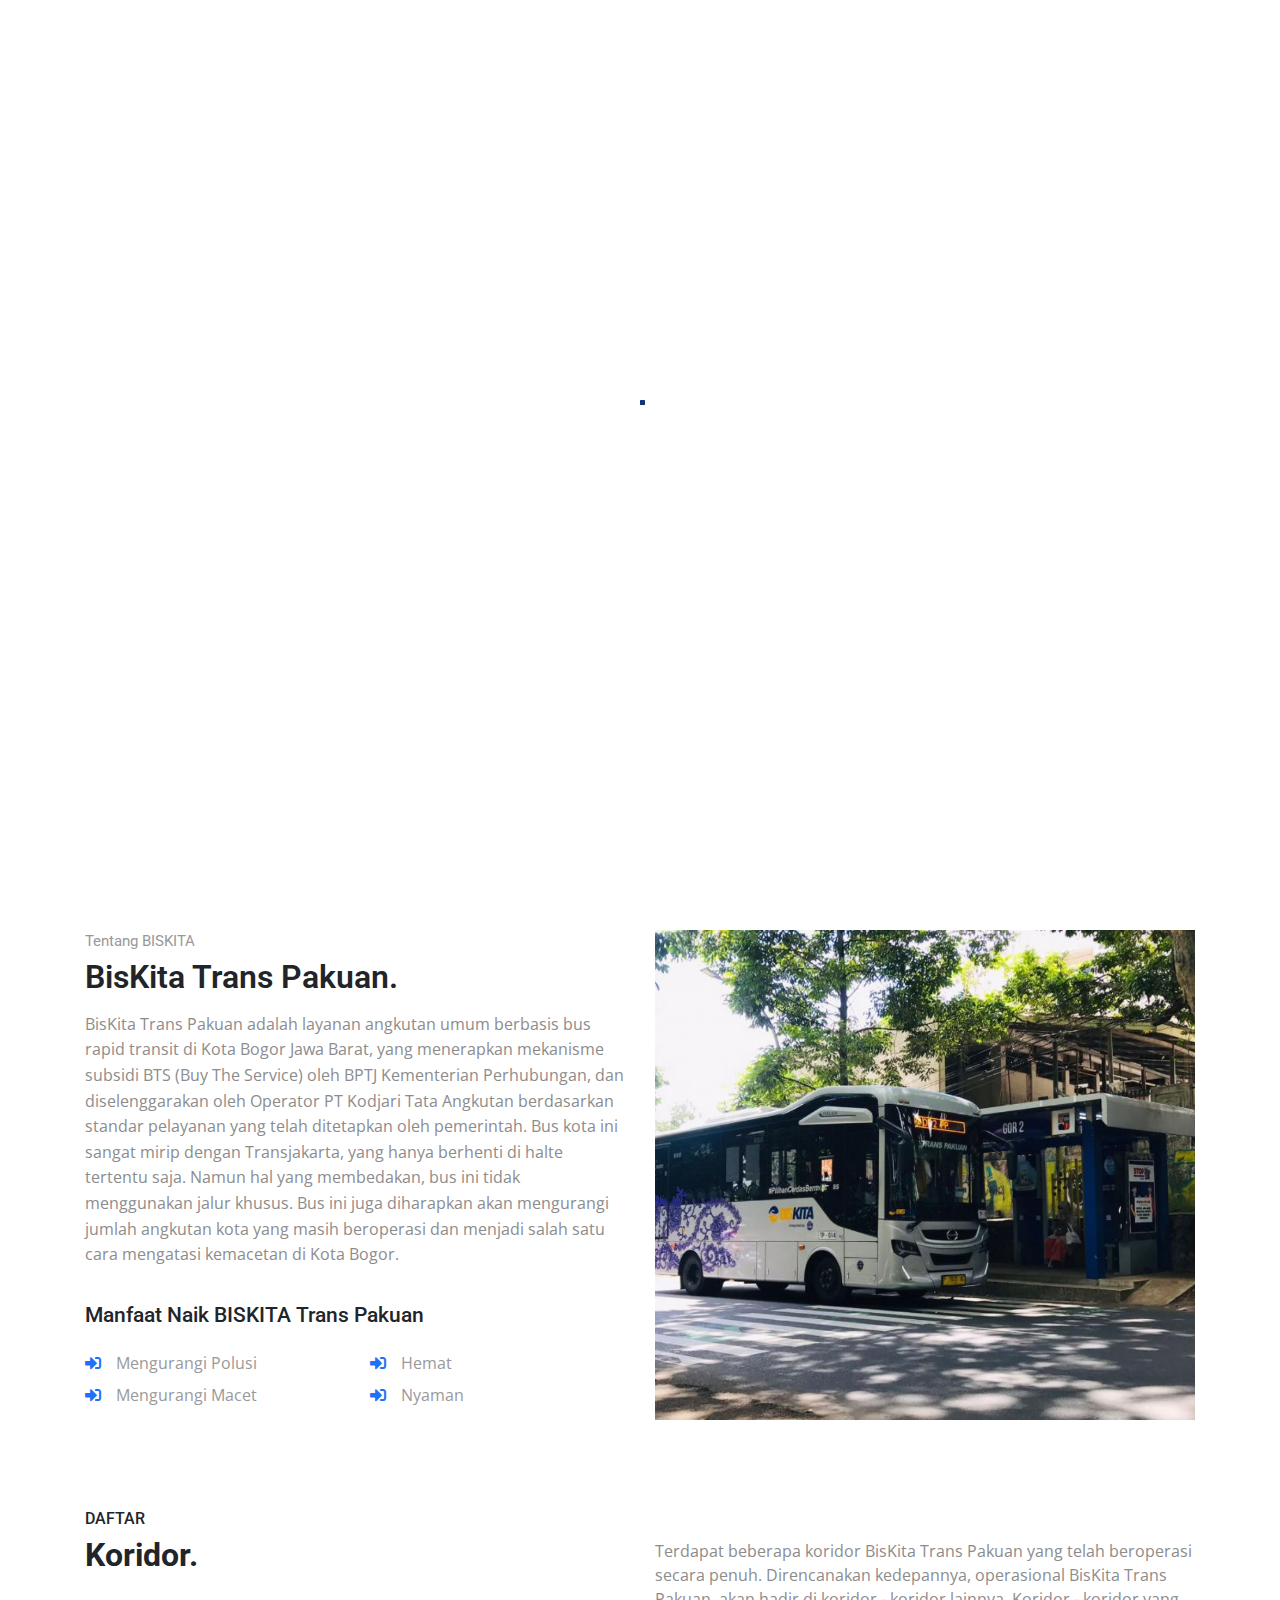
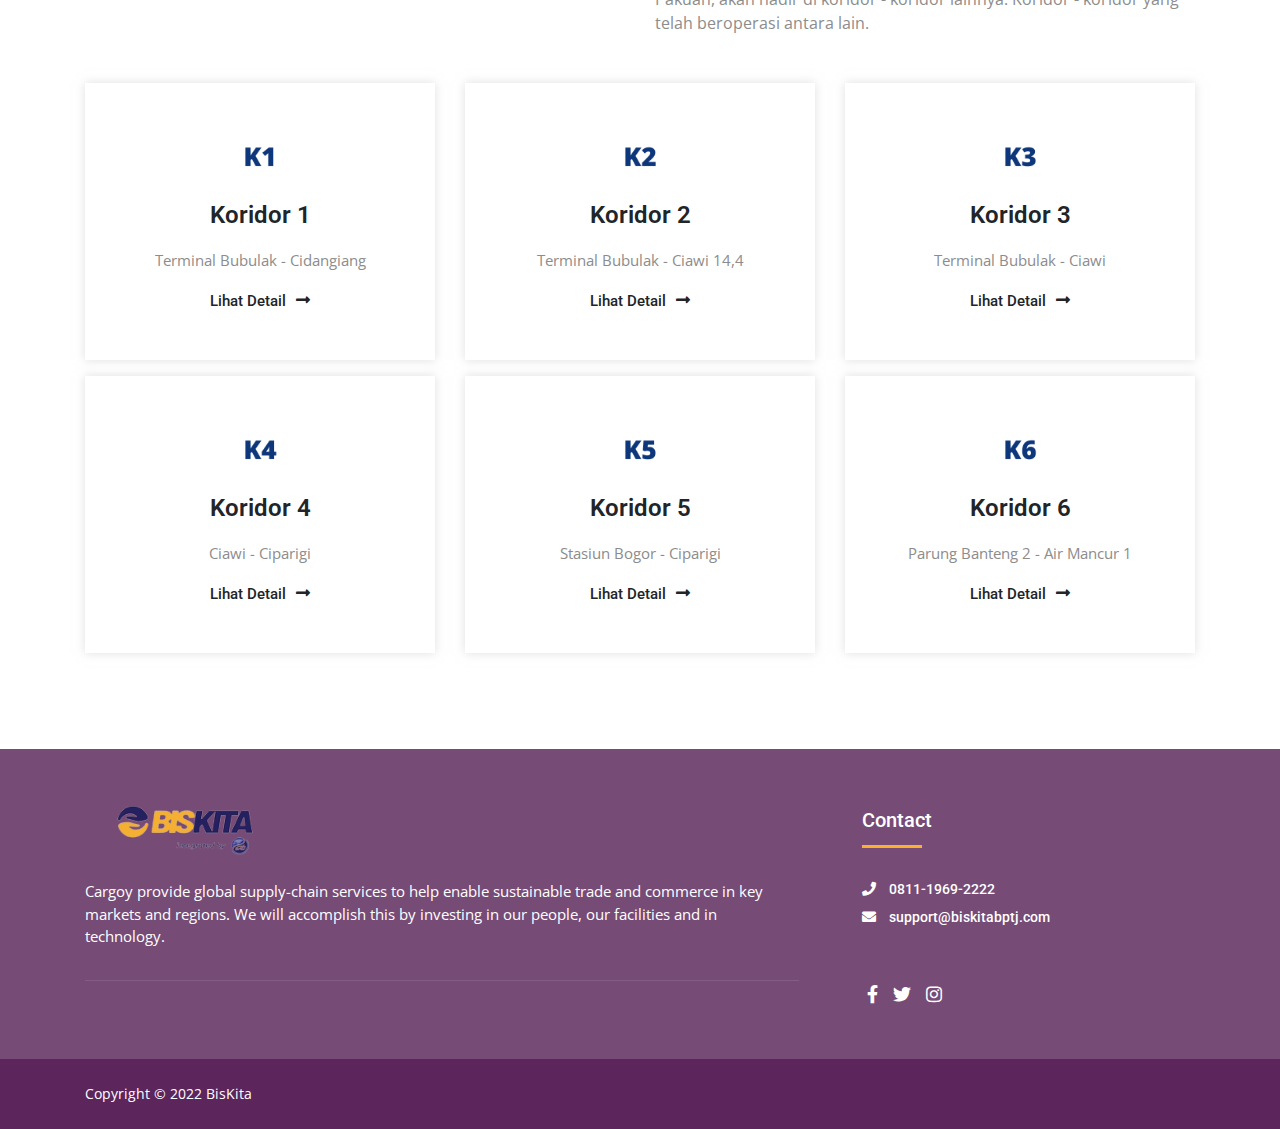
==== commit 2358a19d: "Koridor(Placeholder)" ====
--- a/index.html
+++ b/index.html
@@ -172,7 +172,7 @@
                 </div>
                 <div class="col-lg-6 space-break">
                     <figure class="home-about-pic">
-                        <img src="assets/images/about.jpg" alt="">
+                        <img src="assets/images/about.png" alt="">
                     </figure>
                 </div>
             </div>
@@ -198,7 +198,7 @@
                        <figure class="fb-icon"><img src="assets/images/1.png" alt=""></figure>
                        <h4>Koridor 1</h4>
                        <p>Terminal Bubulak - Cidangiang</p>
-                       <h5>Lihat Detail</h5>
+                       <a href="koridor/koridor1.html"><h5>Lihat Detail</h5></a>
                    </div>
                </div>
                <div class="col-lg-4 mb-3 center-break">
@@ -206,7 +206,7 @@
                        <figure class="fb-icon"><img src="assets/images/2.png" alt=""></figure>
                        <h4>Koridor 2</h4>
                        <p>Terminal Bubulak - Ciawi 14,4</p>
-                       <h5>Lihat Detail</h5>
+                       <a href="koridor/koridor2.html"><h5>Lihat Detail</h5></a>
                    </div>
                </div>
                <div class="col-lg-4 mb-3">
@@ -214,7 +214,7 @@
                        <figure class="fb-icon"><img src="assets/images/3.png" alt=""></figure>
                        <h4>Koridor 3</h4>
                        <p>Terminal Bubulak - Ciawi</p>
-                       <h5>Lihat Detail</h5>
+                       <a href="koridor/koridor3.html"><h5>Lihat Detail</h5></a>
                    </div>
                </div>
                <div class="col-lg-4 mb-3">
@@ -222,7 +222,7 @@
                         <figure class="fb-icon"><img src="assets/images/4.png" alt=""></figure>
                         <h4>Koridor 4</h4>
                         <p>Ciawi - Ciparigi</p>
-                        <h5>Lihat Detail</h5>
+                        <a href="koridor/koridor4.html"><h5>Lihat Detail</h5></a>
                     </div>
                 </div>
                 <div class="col-lg-4 mb-3 center-break">
@@ -230,7 +230,7 @@
                         <figure class="fb-icon"><img src="assets/images/5.png" alt=""></figure>
                         <h4>Koridor 5</h4>
                         <p>Stasiun Bogor - Ciparigi</p>
-                        <h5>Lihat Detail</h5>
+                        <a href="koridor/koridor5.html"><h5>Lihat Detail</h5></a>
                     </div>
                 </div>
                 <div class="col-lg-4 mb-3">
@@ -238,7 +238,7 @@
                         <figure class="fb-icon"><img src="assets/images/6.png" alt=""></figure>
                         <h4>Koridor 6</h4>
                         <p>Parung Banteng 2 - Air Mancur 1</p>
-                        <h5>Lihat Detail</h5>
+                        <a href="koridor/koridor6.html"><h5>Lihat Detail</h5></a>
                     </div>
                 </div>
             </div>
--- a/assets/css/custom.css
+++ b/assets/css/custom.css
@@ -294,7 +294,7 @@
 }
 
 .pages-title a:hover {
-  color: #B4E602;
+  color: #FAB12E;
   text-decoration: none;
 }
 
--- a/assets/css/stylesheet.css
+++ b/assets/css/stylesheet.css
@@ -158,7 +158,7 @@
 }
 
 .top-social ul.social-list li a:hover {
-    color: #B4E602;
+    color: #FAB12E;
     text-decoration: none;
 }
 
@@ -341,7 +341,7 @@
 }
 
 footer a:hover {
-    color: #B4E602;
+    color: #FAB12E;
     text-decoration: none;
 }
 
@@ -3546,7 +3546,7 @@
 }
 
 .error-page-content .social-footer ul li a:hover {
-    color: #B4E602;
+    color: #FAB12E;
 }
 
 
